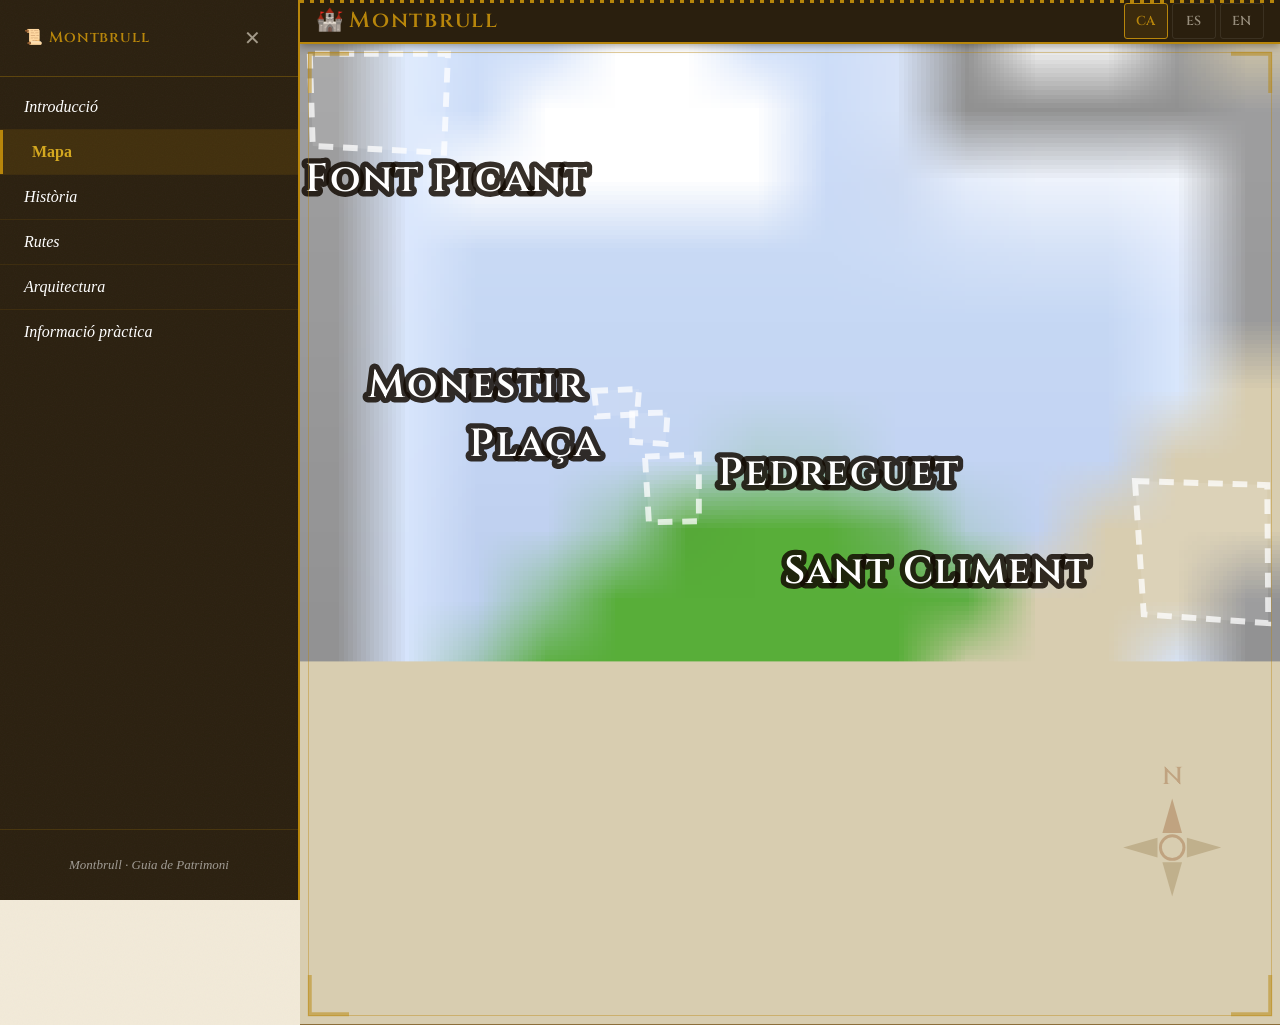
==== index.html @ 69610f84 "test" ====
<!DOCTYPE html>
<html lang="ca">
<head>
    <meta charset="UTF-8">
    <meta name="viewport" content="width=device-width, initial-scale=1">
    <meta name="description" content="Descobreix Montbrull: mapa interactiu dels punts d'interès del poble.">
    <meta name="theme-color" content="#2a1f0e">

    <title>Montbrull — Guia de Punts d'Interès</title>

    <!-- Favicon inline (emogi de castell, funciona a Chrome/Firefox) -->
    <link rel="icon" href="data:image/svg+xml,<svg xmlns='http://www.w3.org/2000/svg' viewBox='0 0 100 100'><text y='.9em' font-size='90'>🏰</text></svg>">

    <link rel="stylesheet" href="estils.css">
</head>
<body>

    <!-- ============================================================
         MENÚ LATERAL
         Drawer en mòbil · columna fixa en tauleta/escriptori
         aria-hidden gestionat per JS (obrirMenu / tancarMenu)
         ============================================================ -->
    <nav id="menu-lateral"
         aria-label="Menú principal"
         aria-hidden="true">

        <!-- Capçalera del drawer -->
        <div id="capçalera-menu">
            <span class="titol-menu">Montbrull</span>
            <button id="boto-tancar-menu"
                    aria-label="Tancar menú">✕</button>
        </div>

        <!-- Navegació de seccions -->
        <ul role="list">
            <li>
                <button data-seccio="introduccio"
                        aria-controls="seccio-contingut"
                        aria-expanded="false">
                    Introducció
                </button>
            </li>
            <li>
                <button data-seccio="mapa"
                        aria-controls="seccio-mapa"
                        aria-current="true">
                    Mapa
                </button>
            </li>
            <li>
                <button data-seccio="historia"
                        aria-controls="seccio-contingut"
                        aria-expanded="false">
                    Història
                </button>
            </li>
            <li>
                <button data-seccio="rutes"
                        aria-controls="seccio-contingut"
                        aria-expanded="false">
                    Rutes
                </button>
            </li>
            <li>
                <button data-seccio="arquitectura"
                        aria-controls="seccio-contingut"
                        aria-expanded="false">
                    Arquitectura
                </button>
            </li>
            <li>
                <button data-seccio="informacio-practica"
                        aria-controls="seccio-contingut"
                        aria-expanded="false">
                    Informació pràctica
                </button>
            </li>
        </ul>

        <!-- Peu del drawer -->
        <p id="peu-menu">Montbrull · Guia de Patrimoni</p>

    </nav><!-- /menu-lateral -->


    <!-- Coberta fosca darrere el menú quan és obert en mòbil -->
    <div id="coberta-menu"
         aria-hidden="true"
         role="presentation"></div>


    <!-- ============================================================
         CONTINGUT PRINCIPAL
         ============================================================ -->
    <main id="contingut-principal">

        <!-- Capçalera sticky -->
        <header id="capçalera-principal">

            <button id="boto-menu"
                    aria-label="Obrir menú"
                    aria-controls="menu-lateral"
                    aria-expanded="false">☰</button>

            <!-- El JS omple aquest text des de UI['titol-app'] -->
            <h1 id="titol-poble">Montbrull</h1>

            <div id="selector-idioma"
                 role="group"
                 aria-label="Selecció d'idioma">
                <button data-idioma="ca"
                        aria-pressed="true"
                        aria-label="Català">CA</button>
                <button data-idioma="es"
                        aria-pressed="false"
                        aria-label="Castellà">ES</button>
                <button data-idioma="en"
                        aria-pressed="false"
                        aria-label="English">EN</button>
            </div>

        </header><!-- /capçalera-principal -->


        <!-- ========================================================
             SECCIÓ MAPA PRINCIPAL
             El SVG conté les zones hardcoded. JS afegirà events i
             podrà regenerar les zones des de zones.js si cal.
             viewBox="0 0 100 63.14": x de 0 a 100, y de 0 a 63.14.
             ======================================================== -->
           <section id="seccio-mapa"
                 aria-label="Mapa interactiu del poble de Montbrull">

            <svg id="mapa-poble"
                 viewBox="0 0 100 100"
                 preserveAspectRatio="xMidYMid meet"
                 role="img"
                 aria-label="Mapa de Montbrull amb quatre zones clicables"
                 xmlns="http://www.w3.org/2000/svg">

                <title>Mapa de Montbrull</title>
                <desc>
                    Mapa esquemàtic del poble de Montbrull amb quatre zones
                    d'interès: Centre Històric, Barri del Molí, Zona del
                    Castell i Zona de les Vinyes.
                </desc>

                <!-- ================================================
                     FONS DEL MAPA: la teva imatge real
                     ================================================
                     PAS 1 · Posa el fitxer a: imatges/mapa-poble.jpg

                     PAS 2 · Ajusta el viewBox de dalt a la proporció
                     REAL de la teva imatge, o sortirà deformada:

                         alçadaViewBox = 100 × (alçadaPx / ampladaPx)

                     Exemples:
                         imatge 1600×1200 (4:3)  → viewBox="0 0 100 75"
                         imatge 1920×1080 (16:9) → viewBox="0 0 100 56.25"
                         imatge 1000×1400 (5:7)  → viewBox="0 0 100 140"
                         imatge quadrada         → viewBox="0 0 100 100"

                     PAS 3 · Posa la mateixa alçada al height de sota.

                     Amb això, la coordenada x va sempre de 0 a 100
                     (percentatge de l'amplada) i la y de 0 a l'alçada
                     del viewBox. Fes servir eina-coordenades.html per
                     obtenir els valors clicant sobre la imatge.
                     ================================================ -->
                <image href="imatges/mapa-poble.jpg"
                       x="0" y="0"
                       width="100" height="63"
                       preserveAspectRatio="xMidYMid slice"/>


                <!-- ================================================
                     ZONES CLICABLES
                     ================================================
                     Els polígons de sota són EXEMPLES: no coincidiran
                     amb la teva imatge. Substitueix cada atribut "d"
                     (o "points") per les coordenades reals que
                     t'indiqui eina-coordenades.html.

                     Recorda actualitzar també dades/zones.js amb els
                     mateixos valors al camp formaArea.
                     ================================================ -->

                <!-- Zona 1: PLAÇA VILA -->
                <g class="zona-clicable"
                   data-id-zona="zona-vila"
                   tabindex="0"
                   role="button"
                   aria-label="Explorar Plaça Vila">
					<path d="M33.9,37.7 L33.9,40.6 L37.3,40.8 L37.5,37.6 Z"/>
                    <text x="24" y="42" class="etiqueta-zona">Plaça</text>
                </g>

                <!-- Zona 2: PLAÇA MONESTIR -->
                <g class="zona-clicable"
                   data-id-zona="zona-monestir"
                   tabindex="0"
                   role="button"
                   aria-label="Explorar Plaça Monestir">
                    <path d="M30,35.4 L30.3,38 L34.4,37.8 L34.6,35.2 Z"/>
                    <text x="18" y="36" class="etiqueta-zona">Monestir</text>
                </g>

                <!-- Zona 3: BARRI DEL PEDREGUET-->
                <g class="zona-clicable"
                   data-id-zona="zona-pedreguet"
                   tabindex="0"
                   role="button"
                   aria-label="Explorar Barri del Pedreguet">
                    <path d="M35.2,42.1 L40.7,41.9 L40.7,48.7 L35.6,48.8 Z"/>
                    <text x="55" y="45" class="etiqueta-zona">Pedreguet</text>
                </g>

                <!-- Zona 4: SANT CLIMENT -->
                <g class="zona-clicable"
                   data-id-zona="zona-santcliment"
                   tabindex="0"
                   role="button"
                   aria-label="Explorar Sant Climent">
                    <path d="M85.2,44.6 L86.1,58.2 L98.8,59.1 L98.7,45 Z"/>
                    <text x="65" y="55" class="etiqueta-zona">Sant Climent</text>
                </g>
				
		      <!-- Zona : FONTPICANT-->
                <g class="zona-clicable"
                   data-id-zona="zona-fontpicant"
                   tabindex="0"
                   role="button"
                   aria-label="Explorar Font Picant">
                    <path d="M1,1 L1.3,10.4 L14.7,11.1 L15.1,1 Z"/>
                    <text x="15" y="15" class="etiqueta-zona">Font Picant</text>
                </g>

                <!-- ================================================
                     DECORACIÓ: Rosa dels vents / ornament cartogràfic
                     (cantó inferior dret, fora de les zones)
                     ================================================ -->
                <g transform="translate(89, 82)" opacity="0.30">
                    <!-- Punts cardinals -->
                    <polygon points="0,-5 1,-1.5 -1,-1.5" fill="#8b4513"/><!-- N -->
                    <polygon points="0,5 1,1.5 -1,1.5"  fill="#8b6e3a"/><!-- S -->
                    <polygon points="-5,0 -1.5,1 -1.5,-1" fill="#8b6e3a"/><!-- O -->
                    <polygon points="5,0 1.5,1 1.5,-1"  fill="#8b6e3a"/><!-- E -->
                    <!-- Cercle central -->
                    <circle cx="0" cy="0" r="1.2"
                            fill="none" stroke="#8b4513" stroke-width="0.3"/>
                    <!-- N -->
                    <text x="0" y="-6.5"
                          text-anchor="middle"
                          font-family="'Cinzel', serif"
                          font-size="2.5"
                          font-weight="600"
                          fill="#8b4513">N</text>
                </g>

                <!-- Ornament de marc: cantoneres -->
                <g stroke="#b8860b" stroke-width="0.4" fill="none" opacity="0.5">
                    <!-- Cantonera superior esquerra -->
                    <path d="M 1,5 L 1,1 L 5,1"/>
                    <!-- Cantonera superior dreta -->
                    <path d="M 95,1 L 99,1 L 99,5"/>
                    <!-- Cantonera inferior esquerra -->
                    <path d="M 1,95 L 1,99 L 5,99"/>
                    <!-- Cantonera inferior dreta -->
                    <path d="M 95,99 L 99,99 L 99,95"/>
                </g>

            </svg><!-- /mapa-poble -->

        </section><!-- /seccio-mapa -->



        <!-- ========================================================
             SECCIÓ CONTINGUT (seccions del menú)
             Oculta per defecte. JS en gestiona la visibilitat
             i en canvia el contingut via mostrarSeccio().
             ======================================================== -->
        <section id="seccio-contingut"
                 aria-live="polite"
                 aria-atomic="false"
                 hidden>
            <!-- El JS inserirà aquí el títol i el text de la secció -->
        </section><!-- /seccio-contingut -->


    </main><!-- /contingut-principal -->


    <!-- ============================================================
         AVÍS SENSE JAVASCRIPT
         ============================================================ -->
    <noscript>
        <div style="padding:1.5rem;background:#f2ead8;border:2px solid #8b2e0a;
                    font-family:Georgia,serif;color:#1e1408;text-align:center;
                    position:fixed;top:0;left:0;right:0;z-index:9999;">
            <p lang="ca">⚠️ Aquesta aplicació requereix JavaScript per funcionar.</p>
            <p lang="es">⚠️ Esta aplicación requiere JavaScript para funcionar.</p>
            <p lang="en">⚠️ This application requires JavaScript to work.</p>
        </div>
    </noscript>


    <!-- ============================================================
         SCRIPTS — ordre obligatori: traduccions → zones → punts → funcions
         ============================================================ -->
    <script src="dades/traduccions.js"></script>
    <script src="dades/zones.js"></script>
    <script src="dades/punts.js"></script>
    <script src="funcions.js"></script>

</body>
</html>
---- estils.css ----
/* ============================================================
   estils.css — Montbrull, Guia de Punts d'Interès
   Ordre: variables → reset → base → components → utilitats
          → media queries
   Convenció: kebab-case en català, valors en rem excepte
   píxels de touch-target i z-index.
   ============================================================ */


/* ============================================================
   1. VARIABLES GLOBALS
   Modificar aquí per personalitzar tot l'aspecte visual.
   ============================================================ */

@import url('https://fonts.googleapis.com/css2?family=MedievalSharp&family=IM+Fell+English:ital@0;1&family=Cinzel:wght@400;600&display=swap');

:root {
    /* --- Paleta principal: pergamí i tinta vella --- */
    --color-fons:               #f2ead8;   /* pergamí clar */
    --color-fons-fosc:          #e4d8be;   /* pergamí fosc, superfícies elevades */
    --color-fons-menu:          #2a1f0e;   /* fusta de noguera */
    --color-text:               #1e1408;   /* tinta sèpia molt fosca */
    --color-text-suau:          #5c4a2a;   /* tinta sèpia mitjana */
    --color-text-invertit:      #f2ead8;   /* text sobre fons fosc */
    --color-text-menu:          #ffffff;   /* blanc pur: text del menú lateral */
    --color-accent:             #8b2e0a;   /* vermell oxid, tinta roja de scriptorium */
    --color-accent-clar:        #c4571e;   /* vermell clar, hover */
    --color-accent-or:          #b8860b;   /* or vell, detalls decoratius */
    --color-accent-or-clar:     #d4a820;   /* or brillant, hover */
    --color-superficie:         #faf5e8;   /* blanc pergamí, targetes */
    --color-vora:               #c8b48a;   /* vora pergamí */
    --color-vora-forta:         #8b6e3a;   /* vora marró */
    --color-ombra:              rgba(30, 20, 8, 0.18);
    --color-ombra-forta:        rgba(30, 20, 8, 0.40);
    --color-coberta:            rgba(20, 12, 4, 0.65);  /* fons fosc menú obert */

    /* --- Colors estrelles de rellevància --- */
    --color-estrella-activa:    #b8860b;   /* or vell */
    --color-estrella-buida:     #c8b48a;   /* pergamí fosc */

    /* --- Colors zones del mapa (per a SVG fill) --- */
    --color-zona-centre:        rgba(139, 46, 10,  0.18);
    --color-zona-moli:          rgba(15,  90, 60,  0.18);
    --color-zona-castell:       rgba(60,  40, 100, 0.18);
    --color-zona-vinyes:        rgba(80,  110, 20, 0.18);
    --color-zona-hover:         rgba(184, 134, 11, 0.30);

    /* --- Tipografia --- */
    --font-titol:    'Cinzel', 'Palatino Linotype', 'Book Antiqua', serif;
    --font-cos:      'IM Fell English', 'Palatino Linotype', Georgia, serif;
    --font-mono:     'Courier New', Courier, monospace;

    --mida-text-base:    1rem;        /* 16px */
    --mida-text-petit:   0.8125rem;   /* ~13px */
    --mida-text-mitja:   0.9375rem;   /* 15px */
    --mida-text-gran:    1.1875rem;   /* ~19px */
    --mida-titol-petit:  1.375rem;    /* ~22px */
    --mida-titol:        1.875rem;    /* 30px */
    --mida-titol-gran:   2.5rem;      /* 40px */
    --alçada-linia:      1.7;

    /* --- Espaiat --- */
    --espai-xs:     0.25rem;
    --espai-petit:  0.5rem;
    --espai-mitja:  1rem;
    --espai-gran:   1.5rem;
    --espai-extra:  2.25rem;
    --espai-doble:  3.5rem;

    /* --- Touch targets (accessibilitat mòbil, mínim 44px) --- */
    --mida-touch:   44px;

    /* --- Menú lateral --- */
    --amplada-menu:    288px;
    --durada-animacio: 260ms;
    --corba-animacio:  cubic-bezier(0.4, 0, 0.2, 1);

    /* --- Vores i radis --- */
    --radi-petit:   3px;
    --radi-mitja:   6px;
    --radi-gran:    10px;
    --amplada-vora: 1px;

    /* --- Decoració: patró de textura (SVG inline com a data URI) --- */
    --textura-fons: url("data:image/svg+xml,%3Csvg xmlns='http://www.w3.org/2000/svg' width='60' height='60'%3E%3Cfilter id='n'%3E%3CfeTurbulence type='fractalNoise' baseFrequency='0.9' numOctaves='4' stitchTiles='stitch'/%3E%3C/filter%3E%3Crect width='60' height='60' filter='url(%23n)' opacity='0.035'/%3E%3C/svg%3E");

    /* --- Z-index escala --- */
    --z-mapa:       1;
    --z-marcadors:  2;
    --z-coberta:    90;
    --z-menu:       100;
    --z-capçalera:  50;
}


/* ============================================================
   2. RESET I NORMALITZACIÓ
   ============================================================ */

*,
*::before,
*::after {
    box-sizing: border-box;
    margin: 0;
    padding: 0;
}

html {
    font-size: 16px;
    scroll-behavior: smooth;
    -webkit-text-size-adjust: 100%;  /* evita zoom de text iOS en rotar */
    text-size-adjust: 100%;
}

body {
    font-family:      var(--font-cos);
    font-size:        var(--mida-text-base);
    line-height:      var(--alçada-linia);
    color:            var(--color-text);
    background-color: var(--color-fons);
    background-image: var(--textura-fons);
    min-height:       100dvh;
    overflow-x:       hidden;
}

img,
svg {
    display: block;
    max-width: 100%;
}

ul, ol {
    list-style: none;
}

button {
    font-family: inherit;
    font-size:   inherit;
    color:       inherit;
    background:  none;
    border:      none;
    cursor:      pointer;
    line-height: inherit;
}

a {
    color: var(--color-accent);
    text-decoration: underline;
    text-underline-offset: 3px;
}

a:hover {
    color: var(--color-accent-clar);
}

/*
   L'atribut `hidden` ha de guanyar sempre.
   Cal !important perquè els selectors d'ID amb `display:flex`
   (#capçalera-zona, #barra-filtre…) tenen més especificitat que la
   regla `[hidden] { display: none }` del navegador i, sense això,
   els elements amagats seguirien sent visibles.
*/
[hidden] {
    display: none !important;
}

/* Focus visible per a tots els elements interactius */
:focus-visible {
    outline:        2px solid var(--color-accent-or);
    outline-offset: 3px;
    border-radius:  var(--radi-petit);
}

/* Zoom de text iOS: inputs sempre 16px */
input,
select,
textarea {
    font-size: 16px;
    font-family: var(--font-cos);
}

/* Redueix moviment per a usuaris sensibles */
@media (prefers-reduced-motion: reduce) {
    *,
    *::before,
    *::after {
        animation-duration:   0.01ms !important;
        transition-duration:  0.01ms !important;
    }
}


/* ============================================================
   3. TIPOGRAFIA BASE
   ============================================================ */

h1, h2, h3, h4 {
    font-family:  var(--font-titol);
    font-weight:  600;
    line-height:  1.25;
    color:        var(--color-text);
    letter-spacing: 0.02em;
}

h1 { font-size: var(--mida-titol); }
h2 { font-size: var(--mida-titol-petit); }
h3 { font-size: var(--mida-text-gran); font-weight: 400; }
h4 { font-size: var(--mida-text-base); font-weight: 400; letter-spacing: 0.06em; text-transform: uppercase; }

p {
    max-width: 65ch;
    margin-bottom: var(--espai-mitja);
}

p:last-child {
    margin-bottom: 0;
}

/* Cursiva per a atribucions i cites */
em {
    font-style: italic;
    color: var(--color-text-suau);
}

/* Separador decoratiu medieval: ❧ o ✦ */
hr {
    border: none;
    text-align: center;
    color: var(--color-accent-or);
    font-size: var(--mida-text-gran);
    margin: var(--espai-gran) 0;
}

hr::before {
    content: '✦';
    display: inline-block;
    letter-spacing: 0.5em;
}


/* ============================================================
   4. COMPONENT: CAPÇALERA PRINCIPAL
   ============================================================ */

#capçalera-principal {
    position:       sticky;
    top:            0;
    z-index:        var(--z-capçalera);
    display:        flex;
    align-items:    center;
    gap:            var(--espai-mitja);
    padding:        0 var(--espai-mitja);
    height:         var(--mida-touch);
    min-height:     var(--mida-touch);
    background-color: var(--color-fons-menu);
    border-bottom:  2px solid var(--color-accent-or);
    /* Ornament superior: filera de punts daurats */
    box-shadow:     0 2px 8px var(--color-ombra-forta);
}

#capçalera-principal::before {
    content: '';
    position: absolute;
    top: 0; left: 0; right: 0;
    height: 3px;
    background: repeating-linear-gradient(
        to right,
        var(--color-accent-or) 0px,
        var(--color-accent-or) 4px,
        transparent 4px,
        transparent 10px
    );
}

#titol-poble {
    font-family:    var(--font-titol);
    font-size:      var(--mida-text-gran);
    font-weight:    600;
    color:          var(--color-accent-or);
    letter-spacing: 0.08em;
    flex:           1;
    white-space:    nowrap;
    overflow:       hidden;
    text-overflow:  ellipsis;
}

/* Emoji de bandera/blasó davant del títol */
#titol-poble::before {
    content: '🏰 ';
    font-size: 1em;
    letter-spacing: 0;
}


/* ============================================================
   5. COMPONENT: BOTÓ MENÚ (hamburguesa)
   ============================================================ */

#boto-menu {
    display:        flex;
    align-items:    center;
    justify-content: center;
    min-width:      var(--mida-touch);
    min-height:     var(--mida-touch);
    font-size:      1.375rem;
    color:          var(--color-text-invertit);
    border-radius:  var(--radi-petit);
    transition:     color var(--durada-animacio) ease,
                    background-color var(--durada-animacio) ease;
    flex-shrink:    0;
}

#boto-menu:hover,
#boto-menu:focus-visible {
    color:            var(--color-accent-or);
    background-color: rgba(255, 255, 255, 0.08);
}


/* ============================================================
   6. COMPONENT: SELECTOR D'IDIOMA
   ============================================================ */

#selector-idioma {
    display:   flex;
    gap:       var(--espai-xs);
    flex-shrink: 0;
}

#selector-idioma button {
    min-width:      var(--mida-touch);
    min-height:     calc(var(--mida-touch) - 8px);
    padding:        0 var(--espai-petit);
    font-family:    var(--font-titol);
    font-size:      var(--mida-text-petit);
    font-weight:    600;
    letter-spacing: 0.06em;
    color:          var(--color-text-invertit);
    border:         1px solid rgba(255, 255, 255, 0.15);
    border-radius:  var(--radi-petit);
    opacity:        0.55;
    transition:     opacity var(--durada-animacio) ease,
                    border-color var(--durada-animacio) ease,
                    color var(--durada-animacio) ease;
}

#selector-idioma button:hover {
    opacity: 0.85;
    border-color: rgba(255, 255, 255, 0.35);
}

#selector-idioma button[aria-pressed="true"] {
    opacity:         1;
    color:           var(--color-accent-or);
    border-color:    var(--color-accent-or);
    background-color: rgba(184, 134, 11, 0.12);
}


/* ============================================================
   7. COMPONENT: MENÚ LATERAL (drawer)
   ============================================================ */

/* --- Coberta fosca darrere el menú (mòbil) --- */
#coberta-menu {
    display:          none;
    position:         fixed;
    inset:            0;
    background-color: var(--color-coberta);
    z-index:          var(--z-coberta);
    opacity:          0;
    transition:       opacity var(--durada-animacio) var(--corba-animacio);
}

#coberta-menu.visible {
    display: block;
}

#coberta-menu.activa {
    opacity: 1;
}

/* --- Drawer --- */
#menu-lateral {
    position:         fixed;
    top:              0;
    left:             0;
    height:           100%;
    width:            var(--amplada-menu);
    background-color: var(--color-fons-menu);
    background-image: var(--textura-fons);
    border-right:     2px solid var(--color-accent-or);
    transform:        translateX(-100%);
    transition:       transform var(--durada-animacio) var(--corba-animacio);
    z-index:          var(--z-menu);
    overflow-y:       auto;
    overscroll-behavior: contain;
    display:          flex;
    flex-direction:   column;
}

/* Ornament vertical esquerre (filera de diamants) */
#menu-lateral::after {
    content: '';
    position: absolute;
    top: 0; right: -2px; bottom: 0;
    width: 2px;
    background: repeating-linear-gradient(
        to bottom,
        var(--color-accent-or) 0px,
        var(--color-accent-or) 4px,
        transparent 4px,
        transparent 12px
    );
    pointer-events: none;
}

#menu-lateral.obert {
    transform: translateX(0);
}

/* --- Capçalera del menú --- */
#capçalera-menu {
    display:     flex;
    align-items: center;
    justify-content: space-between;
    padding:     var(--espai-mitja) var(--espai-gran);
    border-bottom: 1px solid rgba(184, 134, 11, 0.35);
    min-height:  var(--mida-touch);
    flex-shrink: 0;
}

#capçalera-menu .titol-menu {
    font-family:    var(--font-titol);
    font-size:      var(--mida-text-mitja);
    font-weight:    600;
    color:          var(--color-accent-or);
    letter-spacing: 0.06em;
}

/* Emoji de pergamí davant del nom del menú */
#capçalera-menu .titol-menu::before {
    content: '📜 ';
}

#boto-tancar-menu {
    min-width:  var(--mida-touch);
    min-height: var(--mida-touch);
    display:    flex;
    align-items: center;
    justify-content: center;
    font-size:  1.25rem;
    color:      var(--color-text-invertit);
    opacity:    0.6;
    border-radius: var(--radi-petit);
    transition: opacity var(--durada-animacio) ease;
}

#boto-tancar-menu:hover,
#boto-tancar-menu:focus-visible {
    opacity: 1;
    color: var(--color-accent-or);
}

/* --- Llista de navegació del menú --- */
#menu-lateral ul {
    padding: var(--espai-petit) 0;
    flex: 1;
}

#menu-lateral ul li {
    border-bottom: 1px solid rgba(184, 134, 11, 0.12);
}

#menu-lateral ul li:last-child {
    border-bottom: none;
}

#menu-lateral ul li button {
    display:     flex;
    align-items: center;
    gap:         var(--espai-mitja);
    width:       100%;
    min-height:  var(--mida-touch);
    padding:     var(--espai-petit) var(--espai-gran);
    font-family: var(--font-cos);
    font-size:   var(--mida-text-base);
    font-style:  italic;
    /* Blanc pur per a màxima llegibilitat sobre el fons fosc del menú */
    color:       var(--color-text-menu);
    text-align:  left;
    transition:  color var(--durada-animacio) ease,
                 background-color var(--durada-animacio) ease,
                 padding-left var(--durada-animacio) ease;
}

/*
   Icona de cada secció.
   IMPORTANT: l'emoji l'insereix funcions.js dins d'un <span class="icona-seccio">
   llegint EMOJIS_SECCIONS. NO s'ha d'afegir també per CSS amb ::before,
   o l'emoji apareixeria duplicat.
*/
#menu-lateral ul li button .icona-seccio {
    font-style:  normal;
    font-size:   1.15em;
    flex-shrink: 0;
    opacity:     0.85;
    transition:  opacity var(--durada-animacio) ease;
}

#menu-lateral ul li button:hover,
#menu-lateral ul li button:focus-visible,
#menu-lateral ul li button[aria-current="true"] {
    color:            var(--color-accent-or-clar);
    background-color: rgba(184, 134, 11, 0.16);
    padding-left:     calc(var(--espai-gran) + var(--espai-petit));
}

/*
   La secció activa porta, a més, una barra daurada a l'esquerra
   perquè es distingeixi de l'estat de hover.
*/
#menu-lateral ul li button[aria-current="true"] {
    box-shadow: inset 3px 0 0 var(--color-accent-or);
    font-style: normal;
    font-weight: 600;
}

#menu-lateral ul li button:hover .icona-seccio,
#menu-lateral ul li button:focus-visible .icona-seccio,
#menu-lateral ul li button[aria-current="true"] .icona-seccio {
    opacity: 1;
}

/* Peu del menú: crèdits / versió */
#peu-menu {
    padding:     var(--espai-gran);
    border-top:  1px solid rgba(184, 134, 11, 0.20);
    font-size:   var(--mida-text-petit);
    color:       rgba(255, 255, 255, 0.55);
    text-align:  center;
    font-style:  italic;
    flex-shrink: 0;
}


/* ============================================================
   8. COMPONENT: ÀREA DE CONTINGUT PRINCIPAL
   ============================================================ */

#contingut-principal {
    display:   flex;
    flex-direction: column;
    min-height: 100dvh;
}


/* ============================================================
   9. COMPONENT: SECCIÓ MAPA (index.html)
   ============================================================ */

#seccio-mapa {
    flex:       1;
    position:   relative;
    background-color: #d8cdb0;   /* color terrós neutre sota el SVG */
    border-bottom: 1px solid var(--color-vora-forta);
}

/* Marc decoratiu al voltant del mapa */
#seccio-mapa::before {
    content:  '';
    position: absolute;
    inset:    var(--espai-petit);
    border:   1px solid var(--color-accent-or);
    pointer-events: none;
    z-index:  var(--z-marcadors);
    opacity:  0.4;
}

#mapa-poble {
    width:   100%;
    height:  100%;
    display: block;
}

/* --- Zones clicables del mapa SVG --- */
.zona-clicable {
    cursor:  pointer;
    outline: none;   /* el focus-visible el gestiona el SVG pare */
}

.zona-clicable path,
.zona-clicable polygon {
    /*
       Sobre una fotografia cal un farciment molt lleu i un contorn
       blanc translúcid: així la zona es distingeix sense tapar
       el mapa que hi ha a sota.
    */
    fill:             rgba(255, 255, 255, 0.10);
    stroke:           rgba(255, 255, 255, 0.75);
    stroke-width:     0.6;
    stroke-dasharray: 1.5 1;
    transition:   fill var(--durada-animacio) ease,
                  stroke var(--durada-animacio) ease,
                  stroke-width var(--durada-animacio) ease;
}

.zona-clicable text,
.etiqueta-zona {
    font-family: var(--font-titol);
    font-size:   4px;   /* unitats del viewBox */
    font-weight: 600;
    fill:        #ffffff;
    letter-spacing: 0.05em;
    text-anchor: middle;
    pointer-events: none;
    /*
       Contorn fosc perquè el text es llegeixi sobre qualsevol
       fotografia, clara o fosca. paint-order fa que el traç
       es pinti DARRERE del farciment i no el mengi.
    */
    paint-order:  stroke;
    stroke:       rgba(20, 12, 4, 0.85);
    stroke-width: 1.1px;
    stroke-linejoin: round;
}

.zona-clicable:hover path,
.zona-clicable:hover polygon,
.zona-clicable:focus-visible path,
.zona-clicable:focus-visible polygon {
    fill:             var(--color-zona-hover);
    stroke:           var(--color-accent-or-clar);
    stroke-width:     1;
    stroke-dasharray: none;   /* contorn continu en passar-hi per sobre */
}

.zona-clicable:hover text,
.zona-clicable:focus-visible text {
    fill: var(--color-accent-or-clar);
}

/*
   NOTA: sobre una fotografia no s'apliquen colors de farciment per
   zona; taparien el mapa. Si el teu mapa és un dibuix pla i vols
   distingir les zones amb color, descomenta aquest bloc:

   .zona-clicable[data-id-zona="zona-centre"]  path    { fill: var(--color-zona-centre); }
   .zona-clicable[data-id-zona="zona-moli"]    path    { fill: var(--color-zona-moli); }
   .zona-clicable[data-id-zona="zona-castell"] polygon { fill: var(--color-zona-castell); }
   .zona-clicable[data-id-zona="zona-vinyes"]  path    { fill: var(--color-zona-vinyes); }
*/


/* ============================================================
   10. COMPONENT: SECCIÓ CONTINGUT (seccions del menú)
   ============================================================ */

/*
   Quan una secció del menú està activa, aquest panell substitueix
   la vista de mapa i ocupa tot l'espai disponible. El `flex: 1`
   fa que empenyi el peu cap avall encara que el text sigui curt.
*/
#seccio-contingut {
    flex:       1;
    padding:    var(--espai-gran) var(--espai-mitja) var(--espai-extra);
    background-color: var(--color-superficie);
    background-image: var(--textura-fons);
    animation:  entrar-contingut 0.25s ease forwards;
    /* Text llegible: amplada màxima i centrat en pantalles grans */
    max-width:  72ch;
    margin:     0 auto;
    width:      100%;
}

@keyframes entrar-contingut {
    from { opacity: 0; transform: translateY(8px); }
    to   { opacity: 1; transform: translateY(0); }
}

/* Títol de la secció activa */
#seccio-contingut h2 {
    font-size:    var(--mida-titol-petit);
    color:        var(--color-accent);
    margin-bottom: var(--espai-mitja);
    padding-bottom: var(--espai-petit);
    border-bottom: 1px solid var(--color-vora);
}

/* Contingut HTML generat per JS */
#seccio-contingut p {
    color: var(--color-text-suau);
    font-size: var(--mida-text-base);
}

#seccio-contingut ul,
#seccio-contingut ol {
    list-style:  disc;
    padding-left: var(--espai-gran);
    margin-bottom: var(--espai-mitja);
    color: var(--color-text-suau);
}

#seccio-contingut li {
    margin-bottom: var(--espai-petit);
    line-height: var(--alçada-linia);
}

#seccio-contingut strong {
    font-weight: 600;
    color: var(--color-text);
}


/* ============================================================
   11. COMPONENT: MAPA DE ZONA (zona.html)
   ============================================================ */

#capçalera-zona {
    display:     flex;
    align-items: center;
    gap:         var(--espai-mitja);
    padding:     var(--espai-mitja);
    background-color: var(--color-fons-fosc);
    border-bottom: 1px solid var(--color-vora-forta);
    min-height:  var(--mida-touch);
}

#nom-zona {
    font-size:  var(--mida-text-gran);
    flex:       1;
    font-style: italic;
}

/* Boto tornar (compartit entre pàgines) */
.boto-tornar {
    display:        flex;
    align-items:    center;
    gap:            var(--espai-xs);
    min-width:      var(--mida-touch);
    min-height:     var(--mida-touch);
    padding:        0 var(--espai-mitja);
    font-family:    var(--font-titol);
    font-size:      var(--mida-text-petit);
    font-weight:    600;
    letter-spacing: 0.05em;
    color:          var(--color-text-suau);
    border:         1px solid var(--color-vora);
    border-radius:  var(--radi-petit);
    background-color: var(--color-superficie);
    transition:     color var(--durada-animacio) ease,
                    border-color var(--durada-animacio) ease,
                    background-color var(--durada-animacio) ease;
    flex-shrink:    0;
}

.boto-tornar::before {
    content:   '◂';
    font-size: 0.9em;
}

.boto-tornar:hover,
.boto-tornar:focus-visible {
    color:            var(--color-accent);
    border-color:     var(--color-accent);
    background-color: rgba(139, 46, 10, 0.06);
}

/* Mapa de zona */
/*
   La proporció d'aquest contenidor la fixa funcions.js amb
   `style.aspectRatio = "100 / <alcadaViewBox>"`, llegint el valor
   de la zona a zones.js. Així la imatge no es deforma ni es retalla,
   i l'espai queda reservat abans de carregar-la (sense salts de layout).
   Per això aquí NO s'hi posa cap max-height ni aspect-ratio fix.
*/
#contenidor-mapa-zona {
    position:   relative;
    background-color: #d8cdb0;
    overflow:   hidden;
}

#mapa-zona {
    width:  100%;
    height: auto;
    display: block;
}

/*
   Marcadors dels PIs sobre el mapa de zona.

   ATENCIÓ: aquests elements són SVG, no HTML. funcions.js genera,
   dins de #mapa-zona, aquesta estructura per a cada punt d'interès:

     <g class="marcador-punt" data-estrelles="3" role="button" tabindex="0">
       <circle class="cercle-marcador" cx=".." cy=".." r=".."/>
       <text   class="text-marcador"   x=".."  y="..">⚜️</text>
     </g>

   L'emoji i el radi els posa el JS (EMOJI_MARCADOR_BASE /
   EMOJI_MARCADOR_IMPRESCINDIBLE). El CSS NO ha d'afegir cap emoji
   amb ::before o apareixeria duplicat.
   En SVG no funcionen position/width/height: cal usar transform,
   transform-box i transform-origin.
*/
.marcador-punt {
    cursor: pointer;
    transform-box:    fill-box;
    transform-origin: center center;
    transition: transform var(--durada-animacio) ease,
                filter    var(--durada-animacio) ease;
    filter: drop-shadow(0 0.3px 0.6px var(--color-ombra-forta));
}

.marcador-punt .cercle-marcador {
    fill:         var(--color-superficie);
    stroke:       var(--color-accent);
    stroke-width: 0.6;
    opacity:      0.9;
    transition:   fill   var(--durada-animacio) ease,
                  stroke var(--durada-animacio) ease,
                  opacity var(--durada-animacio) ease;
}

.marcador-punt .text-marcador {
    pointer-events: none;   /* el clic el rep el <g>, no el text */
    user-select:    none;
}

/* Hover i focus: creix lleugerament i el cercle s'omple d'or */
.marcador-punt:hover,
.marcador-punt:focus-visible {
    transform: scale(1.18) translateY(-0.6px);
    filter:    drop-shadow(0 0.8px 1.6px var(--color-ombra-forta));
}

.marcador-punt:hover .cercle-marcador,
.marcador-punt:focus-visible .cercle-marcador {
    fill:    var(--color-accent-or);
    stroke:  var(--color-accent);
    opacity: 1;
}

/* Diferenciació visual per rellevància: els imprescindibles destaquen més */
.marcador-punt[data-estrelles="1"] .cercle-marcador { opacity: 0.75; stroke-width: 0.4; }
.marcador-punt[data-estrelles="2"] .cercle-marcador { opacity: 0.85; stroke-width: 0.5; }
.marcador-punt[data-estrelles="3"] .cercle-marcador { opacity: 1;    stroke-width: 0.8; }


/* ============================================================
   12. COMPONENT: FILTRE D'ESTRELLES (zona.html)
   ============================================================ */

#barra-filtre {
    display:     flex;
    align-items: center;
    gap:         var(--espai-petit);
    padding:     var(--espai-petit) var(--espai-mitja);
    background-color: var(--color-fons-fosc);
    border-bottom: 1px solid var(--color-vora);
    overflow-x:  auto;
    scrollbar-width: none;
}

#barra-filtre::-webkit-scrollbar {
    display: none;
}

#barra-filtre .etiqueta-filtre {
    font-size:      var(--mida-text-petit);
    font-family:    var(--font-titol);
    color:          var(--color-text-suau);
    letter-spacing: 0.04em;
    white-space:    nowrap;
    flex-shrink:    0;
}

#filtre-estrelles {
    display:    flex;
    gap:        var(--espai-xs);
    flex-shrink: 0;
}

#filtre-estrelles button {
    min-height:     var(--mida-touch);
    padding:        0 var(--espai-mitja);
    font-family:    var(--font-titol);
    font-size:      var(--mida-text-petit);
    font-weight:    600;
    color:          var(--color-text-suau);
    border:         1px solid var(--color-vora);
    border-radius:  var(--radi-petit);
    background-color: var(--color-superficie);
    white-space:    nowrap;
    transition:     all var(--durada-animacio) ease;
}

#filtre-estrelles button:hover {
    border-color:     var(--color-accent-or);
    color:            var(--color-accent);
    background-color: rgba(184, 134, 11, 0.08);
}

#filtre-estrelles button[aria-pressed="true"] {
    border-color:     var(--color-accent-or);
    color:            var(--color-fons-menu);
    background-color: var(--color-accent-or);
}


/* ============================================================
   13. COMPONENT: LLISTA DE PUNTS D'INTERÈS (zona.html)
   ============================================================ */

#llista-punts {
    padding: var(--espai-mitja);
    display: flex;
    flex-direction: column;
    gap: var(--espai-mitja);
}

/*
   Cada targeta va dins d'un <li> (obligatori en un <ul role="list">).
   El <li> ha de ser flex perquè el <button> de dins ocupi tota l'amplada.
*/
#llista-punts > li {
    display: flex;
}

/* Targeta d'un punt d'interès a la llista */
.targeta-punt {
    display:          flex;
    gap:              var(--espai-mitja);
    padding:          var(--espai-mitja);
    background-color: var(--color-superficie);
    background-image: var(--textura-fons);
    border:           1px solid var(--color-vora);
    border-left:      3px solid var(--color-accent-or);
    border-radius:    var(--radi-petit);
    cursor:           pointer;
    transition:       border-color var(--durada-animacio) ease,
                      box-shadow var(--durada-animacio) ease,
                      transform var(--durada-animacio) ease;
    text-align:       left;
    width:            100%;
}

.targeta-punt:hover,
.targeta-punt:focus-visible {
    border-color:     var(--color-accent);
    border-left-color: var(--color-accent);
    box-shadow:       0 3px 12px var(--color-ombra);
    transform:        translateX(2px);
}

.targeta-punt .miniatura {
    width:         72px;
    height:        72px;
    object-fit:    cover;
    border-radius: var(--radi-petit);
    border:        1px solid var(--color-vora);
    flex-shrink:   0;
}

/* Placeholder si no hi ha imatge */
.targeta-punt .miniatura-absent {
    width:            72px;
    height:           72px;
    background-color: var(--color-fons-fosc);
    border:           1px solid var(--color-vora);
    border-radius:    var(--radi-petit);
    display:          flex;
    align-items:      center;
    justify-content:  center;
    font-size:        1.75rem;
    flex-shrink:      0;
    color:            var(--color-vora-forta);
}

.targeta-punt .info-punt {
    flex:     1;
    min-width: 0;
}

.targeta-punt .nom-punt-targeta {
    font-family:   var(--font-titol);
    font-size:     var(--mida-text-base);
    font-weight:   600;
    color:         var(--color-text);
    white-space:   nowrap;
    overflow:      hidden;
    text-overflow: ellipsis;
    margin-bottom: var(--espai-xs);
}

.targeta-punt .estil-punt {
    font-size:  var(--mida-text-petit);
    font-style: italic;
    color:      var(--color-text-suau);
    margin-bottom: var(--espai-xs);
}

.targeta-punt .any-punt {
    font-size:  var(--mida-text-petit);
    color:      var(--color-text-suau);
    font-family: var(--font-titol);
    letter-spacing: 0.03em;
}

.targeta-punt .any-punt::before {
    content: '🗓 ';
    font-size: 0.9em;
}

/* Missatge de "cap resultat" */
#missatge-sense-resultats {
    /* És un <li> dins de #llista-punts: ha d'ocupar tota l'amplada */
    flex: 1;
    display: block;
    text-align: center;
    padding:    var(--espai-doble) var(--espai-mitja);
    color:      var(--color-text-suau);
    font-style: italic;
    font-size:  var(--mida-text-gran);
}

#missatge-sense-resultats::before {
    content: '🔍\A';
    white-space: pre;
    display: block;
    font-size: 2.5rem;
    margin-bottom: var(--espai-mitja);
    font-style: normal;
}


/* ============================================================
   14. COMPONENT: FITXA DE PUNT D'INTERÈS (punt-interes.html)
   ============================================================ */

#fitxa-punt-interes {
    display:        flex;
    flex-direction: column;
    min-height:     100dvh;
}

/* Imatge destacada */
#contenidor-imatge {
    position:    relative;
    width:       100%;
    aspect-ratio: 4 / 3;
    overflow:    hidden;
    background-color: var(--color-fons-fosc);
    flex-shrink: 0;
}

#imatge-punt {
    width:      100%;
    height:     100%;
    object-fit: cover;
    display:    block;
    /* Vinyeta als costats per donar profunditat */
    mask-image: linear-gradient(
        to bottom,
        black 60%,
        transparent 100%
    );
    -webkit-mask-image: linear-gradient(
        to bottom,
        black 60%,
        transparent 100%
    );
}

/* Gradient sobre la imatge per llegibilitat del títol */
#contenidor-imatge::after {
    content:  '';
    position: absolute;
    bottom:   0; left: 0; right: 0;
    height:   45%;
    background: linear-gradient(transparent, rgba(30, 20, 8, 0.7));
    pointer-events: none;
}

/* Detalls del PI: nom, any, estil, estrelles */
#detalls-punt {
    padding:          var(--espai-gran) var(--espai-mitja) var(--espai-mitja);
    background-color: var(--color-superficie);
    background-image: var(--textura-fons);
    border-bottom:    1px solid var(--color-vora);
}

#nom-punt {
    font-size:    var(--mida-titol);
    color:        var(--color-accent);
    margin-bottom: var(--espai-mitja);
    line-height:  1.15;
}

/* Taula de metadades (any, estil, zona) */
#detalls-punt dl {
    display:   grid;
    grid-template-columns: auto 1fr;
    gap:       var(--espai-xs) var(--espai-mitja);
    margin-bottom: var(--espai-mitja);
}

#detalls-punt dt {
    font-family:    var(--font-titol);
    font-size:      var(--mida-text-petit);
    font-weight:    600;
    letter-spacing: 0.05em;
    color:          var(--color-text-suau);
    text-transform: uppercase;
    align-self:     center;
}

#detalls-punt dd {
    font-size:  var(--mida-text-base);
    color:      var(--color-text);
    font-style: italic;
}

/* Estrelles de rellevància */
#estrelles-rellevancia {
    display:    flex;
    gap:        3px;
    font-size:  1.25rem;
    margin-top: var(--espai-petit);
    line-height: 1;
}

.estrella-activa  { color: var(--color-estrella-activa); }
.estrella-buida   { color: var(--color-estrella-buida); }

/* Badge de rellevància amb text */
.badge-rellevancia {
    display:          inline-flex;
    align-items:      center;
    gap:              var(--espai-xs);
    padding:          var(--espai-xs) var(--espai-petit);
    background-color: rgba(184, 134, 11, 0.12);
    border:           1px solid var(--color-accent-or);
    border-radius:    var(--radi-petit);
    font-family:      var(--font-titol);
    font-size:        var(--mida-text-petit);
    font-weight:      600;
    color:            var(--color-accent-or);
    letter-spacing:   0.04em;
    margin-top:       var(--espai-petit);
}

/* Bloc de descripció */
#descripcio-punt {
    flex:    1;
    padding: var(--espai-gran) var(--espai-mitja);
    background-color: var(--color-fons);
    background-image: var(--textura-fons);
}

/* Primera lletra capital en estil medieval */
#text-descripcio::first-letter {
    font-family:    var(--font-titol);
    font-size:      3.2em;
    font-weight:    600;
    color:          var(--color-accent);
    float:          left;
    line-height:    0.8;
    margin-right:   0.08em;
    margin-top:     0.05em;
}

#text-descripcio {
    font-size:  var(--mida-text-base);
    color:      var(--color-text);
    max-width:  100%;
    line-height: var(--alçada-linia);
	white-space: pre-line;
}

/* Botó tornar a la fitxa */
#boto-tornar {
    composes: boto-tornar;   /* herència semàntica via JS que afegirà classe */
    display:        flex;
    align-items:    center;
    gap:            var(--espai-xs);
    margin:         var(--espai-gran) var(--espai-mitja);
    min-height:     var(--mida-touch);
    padding:        0 var(--espai-gran);
    font-family:    var(--font-titol);
    font-size:      var(--mida-text-mitja);
    font-weight:    600;
    letter-spacing: 0.05em;
    color:          var(--color-text-suau);
    border:         1px solid var(--color-vora-forta);
    border-radius:  var(--radi-petit);
    background-color: var(--color-superficie);
    align-self:     flex-start;
    transition:     all var(--durada-animacio) ease;
}

#boto-tornar::before {
    content: '◂ ';
}

#boto-tornar:hover,
#boto-tornar:focus-visible {
    color:            var(--color-accent);
    border-color:     var(--color-accent);
    background-color: rgba(139, 46, 10, 0.06);
}


/* ============================================================
   15. UTILITATS
   ============================================================ */

/* Amagat visualment però llegible per lectors de pantalla */
.sr-only {
    position: absolute;
    width: 1px; height: 1px;
    padding: 0; margin: -1px;
    overflow: hidden;
    clip: rect(0,0,0,0);
    white-space: nowrap;
    border: 0;
}

/* Animació d'entrada genèrica */
.entrar {
    animation: entrar-contingut 0.3s ease forwards;
}

/* Separador ornamental reutilitzable */
.separador-ornamental {
    text-align: center;
    color:      var(--color-accent-or);
    font-size:  var(--mida-text-petit);
    letter-spacing: 0.4em;
    user-select: none;
    padding: var(--espai-petit) 0;
}

.separador-ornamental::before {
    content: '· ✦ ·';
}

/* Touch-targets mínims per a tot element interactiu */
button,
.zona-clicable,
.marcador-punt,
[role="button"] {
    min-width:  var(--mida-touch);
    min-height: var(--mida-touch);
    cursor:     pointer;
}


/* ============================================================
   16. MEDIA QUERIES — MOBILE-FIRST
   ============================================================ */

/* ── Tauleta (768px+) ────────────────────────────────────── */
@media (min-width: 768px) {

    /* El menú lateral deixa de ser un drawer i es queda fix */
    #menu-lateral {
        position:  sticky;
        top:       0;
        height:    100dvh;
        transform: none !important;   /* mai amagat en tauleta */
    }

    /* La coberta no té sentit en tauleta */
    #coberta-menu {
        display: none !important;
    }

    /* El botó d'hamburguesa s'amaga */
    #boto-menu {
        display: none;
    }

    /* Layout de dues columnes: menú + contingut */
    body {
        display: grid;
        grid-template-columns: var(--amplada-menu) 1fr;
        grid-template-rows: auto 1fr;
    }

    /* La capçalera ocupa tota l'amplada */
    #capçalera-principal {
        grid-column: 1 / -1;
    }

    #menu-lateral {
        grid-column: 1;
        grid-row:    2;
    }

    #contingut-principal {
        grid-column: 2;
        grid-row:    2;
    }

    /* Mapa de zona: aspecte fix per aprofitar l'espai */
    /*
       En pantalles grans limitem l'ALÇADA en píxels perquè un mapa
       molt apaïsat no ompli tota la pantalla, però mantenim la
       proporció que ha fixat el JS.
    */
    #contenidor-mapa-zona {
        max-height: 60vh;
    }

    #mapa-zona {
        max-height: 60vh;
        width: auto;
        margin: 0 auto;
    }

    /* Fitxa PI: layout horitzontal */
    #fitxa-punt-interes {
        display: grid;
        grid-template-columns: 1fr 1fr;
        grid-template-rows:    auto auto 1fr;
        min-height: calc(100dvh - var(--mida-touch));
    }

    #contenidor-imatge {
        grid-column:  1;
        grid-row:     1 / 4;
        aspect-ratio: auto;
        height:       100%;
    }

    #detalls-punt {
        grid-column: 2;
        grid-row:    1;
    }

    #descripcio-punt {
        grid-column: 2;
        grid-row:    2;
    }

    #boto-tornar {
        grid-column: 2;
        grid-row:    3;
        align-self:  end;
    }
}

/* ── Escriptori gran (1200px+) ───────────────────────────── */
@media (min-width: 1200px) {

    :root {
        --amplada-menu: 300px;
    }

    #titol-poble {
        font-size: var(--mida-titol-petit);
    }

    #contenidor-imatge {
        aspect-ratio: 3 / 4;  /* imatge més alta en escriptori */
    }

    /* Llista de PIs: dues columnes */
    #llista-punts {
        display:               grid;
        grid-template-columns: 1fr 1fr;
        gap:                   var(--espai-mitja);
    }
}
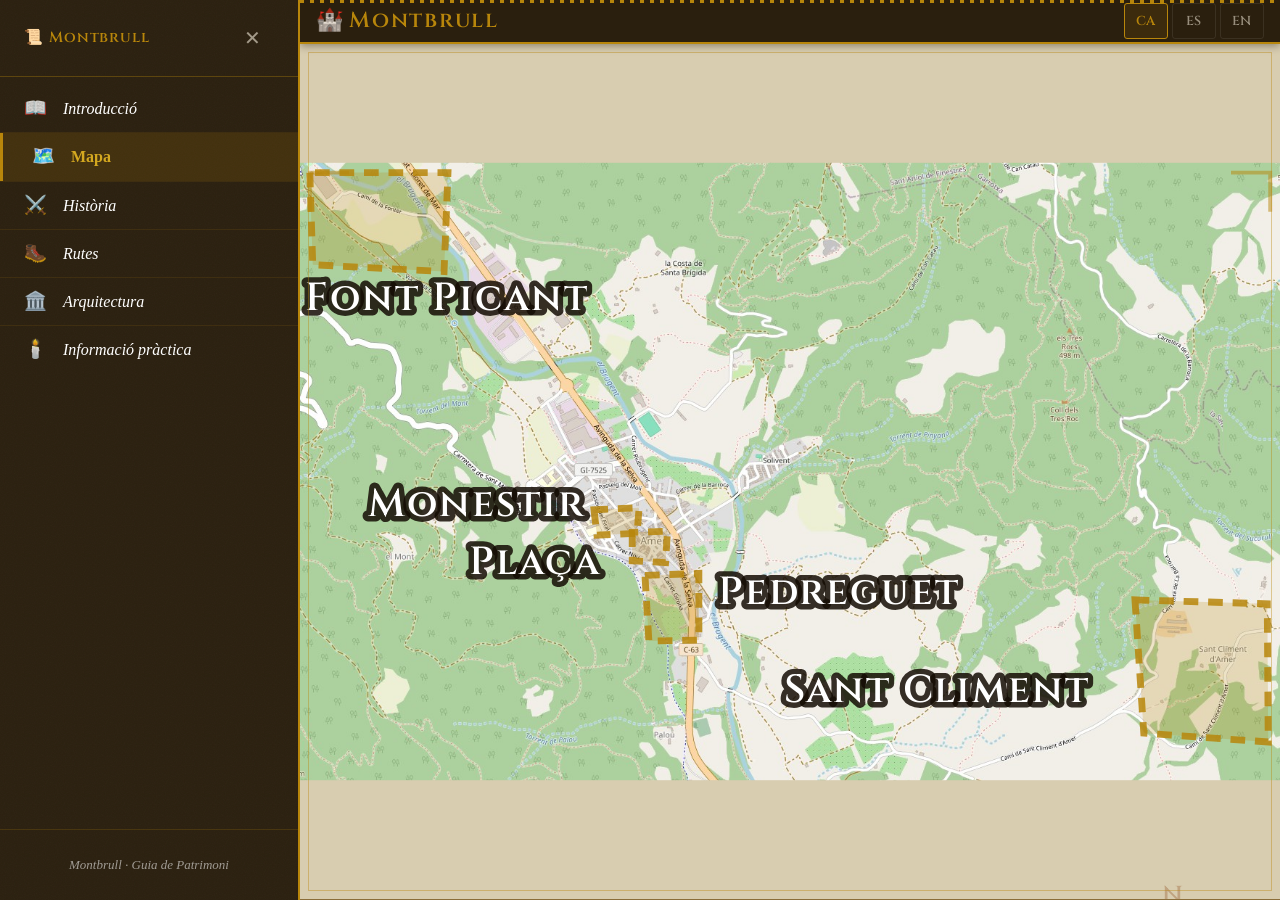
==== commit ce6a7adb: "primera versio funcional" ====
--- a/index.html
+++ b/index.html
@@ -132,7 +132,7 @@
                  aria-label="Mapa interactiu del poble de Montbrull">
 
             <svg id="mapa-poble"
-                 viewBox="0 0 100 100"
+                 viewBox="0 0 100 63"
                  preserveAspectRatio="xMidYMid meet"
                  role="img"
                  aria-label="Mapa de Montbrull amb quatre zones clicables"
--- a/estils.css
+++ b/estils.css
@@ -43,7 +43,12 @@
     --color-zona-moli:          rgba(15,  90, 60,  0.18);
     --color-zona-castell:       rgba(60,  40, 100, 0.18);
     --color-zona-vinyes:        rgba(80,  110, 20, 0.18);
-    --color-zona-hover:         rgba(184, 134, 11, 0.30);
+
+    /* --- Zones del mapa: groc per defecte, lila al hover --- */
+    --color-zona-defecte:       rgba(184, 134, 11, 0.22);   /* or vell translúcid */
+    --color-zona-defecte-vora:  rgba(184, 134, 11, 0.85);   /* contorn or vell */
+    --color-zona-hover:         rgba(157, 111, 209, 0.38);  /* lavanda translúcida */
+    --color-zona-hover-vora:    #9d6fd1;                    /* lavanda plena */
 
     /* --- Tipografia --- */
     --font-titol:    'Cinzel', 'Palatino Linotype', 'Book Antiqua', serif;
@@ -592,13 +597,13 @@
 .zona-clicable path,
 .zona-clicable polygon {
     /*
-       Sobre una fotografia cal un farciment molt lleu i un contorn
-       blanc translúcid: així la zona es distingeix sense tapar
-       el mapa que hi ha a sota.
+       Per defecte: farciment i contorn en or vell, prou visibles
+       sobre la fotografia però sense tapar-la. El contorn discontinu
+       manté la sensació d'esbós heràldic.
     */
-    fill:             rgba(255, 255, 255, 0.10);
-    stroke:           rgba(255, 255, 255, 0.75);
-    stroke-width:     0.6;
+    fill:             var(--color-zona-defecte);
+    stroke:           var(--color-zona-defecte-vora);
+    stroke-width:     0.7;
     stroke-dasharray: 1.5 1;
     transition:   fill var(--durada-animacio) ease,
                   stroke var(--durada-animacio) ease,
@@ -623,6 +628,7 @@
     stroke:       rgba(20, 12, 4, 0.85);
     stroke-width: 1.1px;
     stroke-linejoin: round;
+    transition:   fill var(--durada-animacio) ease;
 }
 
 .zona-clicable:hover path,
@@ -630,14 +636,14 @@
 .zona-clicable:focus-visible path,
 .zona-clicable:focus-visible polygon {
     fill:             var(--color-zona-hover);
-    stroke:           var(--color-accent-or-clar);
+    stroke:           var(--color-zona-hover-vora);
     stroke-width:     1;
     stroke-dasharray: none;   /* contorn continu en passar-hi per sobre */
 }
 
 .zona-clicable:hover text,
 .zona-clicable:focus-visible text {
-    fill: var(--color-accent-or-clar);
+    fill: var(--color-zona-hover-vora);   /* lavanda */
 }
 
 /*
@@ -1175,7 +1181,6 @@
     color:      var(--color-text);
     max-width:  100%;
     line-height: var(--alçada-linia);
-	white-space: pre-line;
 }
 
 /* Botó tornar a la fitxa */
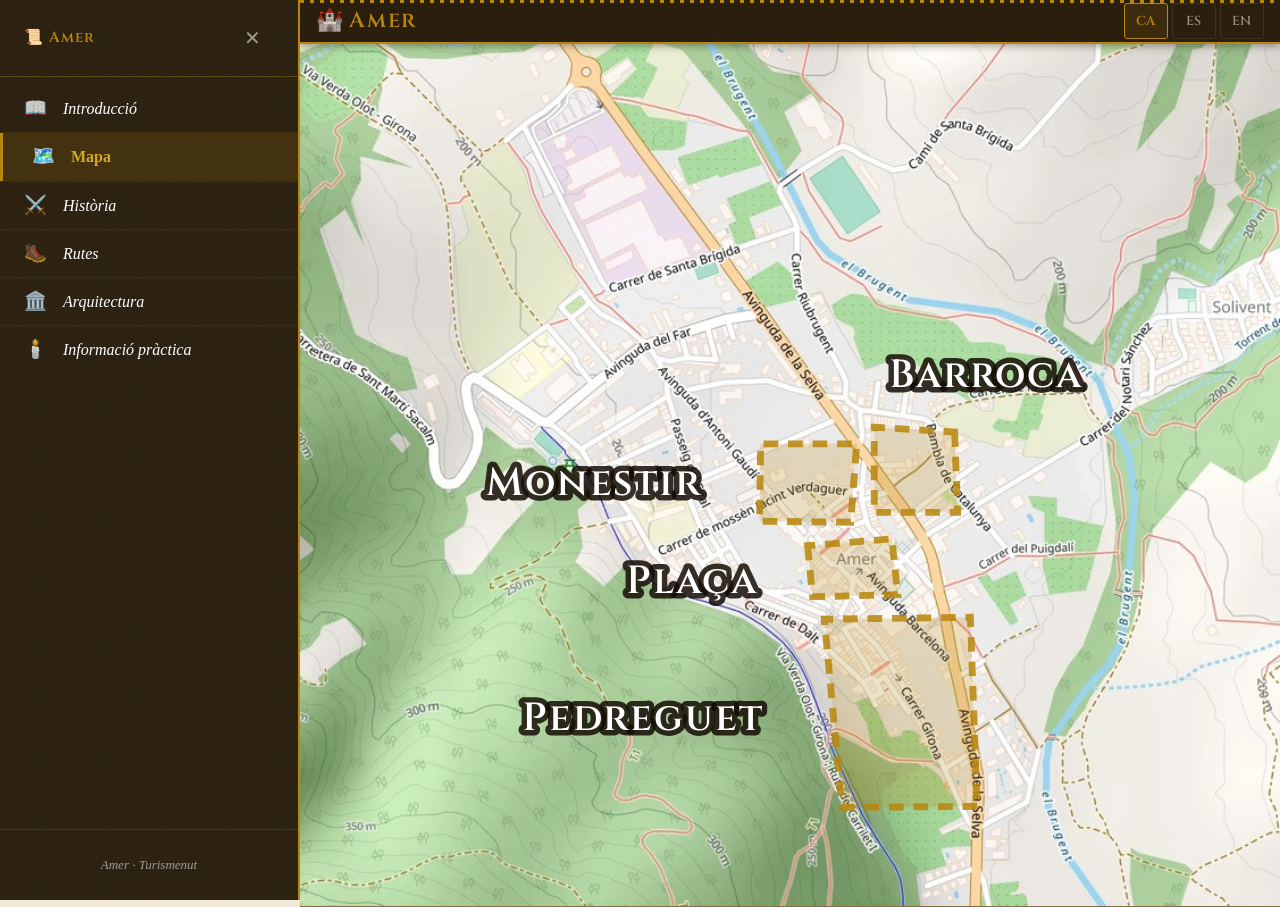
==== commit 6bc4b722: "VERSIO LAURA" ====
--- a/index.html
+++ b/index.html
@@ -3,10 +3,10 @@
 <head>
     <meta charset="UTF-8">
     <meta name="viewport" content="width=device-width, initial-scale=1">
-    <meta name="description" content="Descobreix Montbrull: mapa interactiu dels punts d'interès del poble.">
+    <meta name="description" content="Descobreix Amer: mapa interactiu dels punts d'interès del poble.">
     <meta name="theme-color" content="#2a1f0e">
 
-    <title>Montbrull — Guia de Punts d'Interès</title>
+    <title>Amer — Guia de Punts d'Interès</title>
 
     <!-- Favicon inline (emogi de castell, funciona a Chrome/Firefox) -->
     <link rel="icon" href="data:image/svg+xml,<svg xmlns='http://www.w3.org/2000/svg' viewBox='0 0 100 100'><text y='.9em' font-size='90'>🏰</text></svg>">
@@ -26,7 +26,7 @@
 
         <!-- Capçalera del drawer -->
         <div id="capçalera-menu">
-            <span class="titol-menu">Montbrull</span>
+            <span class="titol-menu">Amer</span>
             <button id="boto-tancar-menu"
                     aria-label="Tancar menú">✕</button>
         </div>
@@ -78,7 +78,7 @@
         </ul>
 
         <!-- Peu del drawer -->
-        <p id="peu-menu">Montbrull · Guia de Patrimoni</p>
+        <p id="peu-menu">Amer · Turismenut</p>
 
     </nav><!-- /menu-lateral -->
 
@@ -103,7 +103,7 @@
                     aria-expanded="false">☰</button>
 
             <!-- El JS omple aquest text des de UI['titol-app'] -->
-            <h1 id="titol-poble">Montbrull</h1>
+            <h1 id="titol-poble">Amer</h1>
 
             <div id="selector-idioma"
                  role="group"
@@ -129,20 +129,20 @@
              viewBox="0 0 100 63.14": x de 0 a 100, y de 0 a 63.14.
              ======================================================== -->
            <section id="seccio-mapa"
-                 aria-label="Mapa interactiu del poble de Montbrull">
+                 aria-label="Mapa interactiu del poble d'Amer">
 
             <svg id="mapa-poble"
-                 viewBox="0 0 100 63"
+                 viewBox="0 0 100 88"
                  preserveAspectRatio="xMidYMid meet"
                  role="img"
-                 aria-label="Mapa de Montbrull amb quatre zones clicables"
+                 aria-label="Mapa d'Amer amb quatre zones clicables"
                  xmlns="http://www.w3.org/2000/svg">
 
-                <title>Mapa de Montbrull</title>
+                <title>Mapa</title>
                 <desc>
-                    Mapa esquemàtic del poble de Montbrull amb quatre zones
-                    d'interès: Centre Històric, Barri del Molí, Zona del
-                    Castell i Zona de les Vinyes.
+                    Mapa esquemàtic del poble de Amer amb quatre zones
+                    d'interès: Centre de la Vila, Barri del Pedreguet, Zona del
+                    Monestir i Carrer de la Barroca.
                 </desc>
 
                 <!-- ================================================
@@ -170,7 +170,7 @@
                      ================================================ -->
                 <image href="imatges/mapa-poble.jpg"
                        x="0" y="0"
-                       width="100" height="63"
+                       width="100" height="88"
                        preserveAspectRatio="xMidYMid slice"/>
 
 
@@ -192,8 +192,8 @@
                    tabindex="0"
                    role="button"
                    aria-label="Explorar Plaça Vila">
-					<path d="M33.9,37.7 L33.9,40.6 L37.3,40.8 L37.5,37.6 Z"/>
-                    <text x="24" y="42" class="etiqueta-zona">Plaça</text>
+					<path d="M51.8,51.2 L52.3,56.4 L61,56.2 L60.4,50.5 Z"/>
+                    <text x="40" y="56" class="etiqueta-zona">Plaça</text>
                 </g>
 
                 <!-- Zona 2: PLAÇA MONESTIR -->
@@ -202,8 +202,8 @@
                    tabindex="0"
                    role="button"
                    aria-label="Explorar Plaça Monestir">
-                    <path d="M30,35.4 L30.3,38 L34.4,37.8 L34.6,35.2 Z"/>
-                    <text x="18" y="36" class="etiqueta-zona">Monestir</text>
+                    <path d="M56.2,48.8 L46.9,48.7 L47,40.8 L56.8,40.8 Z"/>
+                    <text x="30" y="46" class="etiqueta-zona">Monestir</text>
                 </g>
 
                 <!-- Zona 3: BARRI DEL PEDREGUET-->
@@ -212,63 +212,23 @@
                    tabindex="0"
                    role="button"
                    aria-label="Explorar Barri del Pedreguet">
-                    <path d="M35.2,42.1 L40.7,41.9 L40.7,48.7 L35.6,48.8 Z"/>
-                    <text x="55" y="45" class="etiqueta-zona">Pedreguet</text>
-                </g>
-
-                <!-- Zona 4: SANT CLIMENT -->
-                <g class="zona-clicable"
-                   data-id-zona="zona-santcliment"
-                   tabindex="0"
-                   role="button"
-                   aria-label="Explorar Sant Climent">
-                    <path d="M85.2,44.6 L86.1,58.2 L98.8,59.1 L98.7,45 Z"/>
-                    <text x="65" y="55" class="etiqueta-zona">Sant Climent</text>
+                    <path d="M69.1,77.8 L55.3,77.9 L53.5,58.7 L68.4,58.5 Z"/>
+                    <text x="35" y="70" class="etiqueta-zona">Pedreguet</text>
+                </g>
+
+                <!-- Zona 4: CARRER DE LA BARROCA -->
+                <g class="zona-clicable"
+                   data-id-zona="zona-barroca"
+                   tabindex="0"
+                   role="button"
+                   aria-label="Explorar Carrer de la Barroca">
+                    <path d="M66.8,39.6 L67.1,47.8 L58.6,47.8 L58.6,39.1 Z"/>
+                    <text x="70" y="35" class="etiqueta-zona">Barroca</text>
                 </g>
 				
-		      <!-- Zona : FONTPICANT-->
-                <g class="zona-clicable"
-                   data-id-zona="zona-fontpicant"
-                   tabindex="0"
-                   role="button"
-                   aria-label="Explorar Font Picant">
-                    <path d="M1,1 L1.3,10.4 L14.7,11.1 L15.1,1 Z"/>
-                    <text x="15" y="15" class="etiqueta-zona">Font Picant</text>
-                </g>
-
-                <!-- ================================================
-                     DECORACIÓ: Rosa dels vents / ornament cartogràfic
-                     (cantó inferior dret, fora de les zones)
-                     ================================================ -->
-                <g transform="translate(89, 82)" opacity="0.30">
-                    <!-- Punts cardinals -->
-                    <polygon points="0,-5 1,-1.5 -1,-1.5" fill="#8b4513"/><!-- N -->
-                    <polygon points="0,5 1,1.5 -1,1.5"  fill="#8b6e3a"/><!-- S -->
-                    <polygon points="-5,0 -1.5,1 -1.5,-1" fill="#8b6e3a"/><!-- O -->
-                    <polygon points="5,0 1.5,1 1.5,-1"  fill="#8b6e3a"/><!-- E -->
-                    <!-- Cercle central -->
-                    <circle cx="0" cy="0" r="1.2"
-                            fill="none" stroke="#8b4513" stroke-width="0.3"/>
-                    <!-- N -->
-                    <text x="0" y="-6.5"
-                          text-anchor="middle"
-                          font-family="'Cinzel', serif"
-                          font-size="2.5"
-                          font-weight="600"
-                          fill="#8b4513">N</text>
-                </g>
-
-                <!-- Ornament de marc: cantoneres -->
-                <g stroke="#b8860b" stroke-width="0.4" fill="none" opacity="0.5">
-                    <!-- Cantonera superior esquerra -->
-                    <path d="M 1,5 L 1,1 L 5,1"/>
-                    <!-- Cantonera superior dreta -->
-                    <path d="M 95,1 L 99,1 L 99,5"/>
-                    <!-- Cantonera inferior esquerra -->
-                    <path d="M 1,95 L 1,99 L 5,99"/>
-                    <!-- Cantonera inferior dreta -->
-                    <path d="M 95,99 L 99,99 L 99,95"/>
-                </g>
+
+                <!-- NOTA: s'ha retirat la rosa dels vents decorativa
+                     per deixar el mapa net, sense ornaments. -->
 
             </svg><!-- /mapa-poble -->
 
--- a/estils.css
+++ b/estils.css
@@ -571,20 +571,20 @@
     border-bottom: 1px solid var(--color-vora-forta);
 }
 
-/* Marc decoratiu al voltant del mapa */
-#seccio-mapa::before {
-    content:  '';
-    position: absolute;
-    inset:    var(--espai-petit);
-    border:   1px solid var(--color-accent-or);
-    pointer-events: none;
-    z-index:  var(--z-marcadors);
-    opacity:  0.4;
-}
+/* NOTA: s'ha retirat el marc decoratiu (#seccio-mapa::before)
+   per deixar el mapa a sang, sense recuadre al voltant. */
 
 #mapa-poble {
     width:   100%;
-    height:  100%;
+    /*
+       height:auto fa que el SVG ocupi l'alçada que li correspon per
+       la proporció del seu viewBox, i que quedi ancorat a dalt de la
+       secció (que segueix sent flexible amb flex:1). Així evitem que
+       el navegador el centri verticalment i deixi buit a sobre en
+       pantalles altes. Si sobra espai a sota, el fons terrós de
+       #seccio-mapa el cobreix.
+    */
+    height:  auto;
     display: block;
 }
 
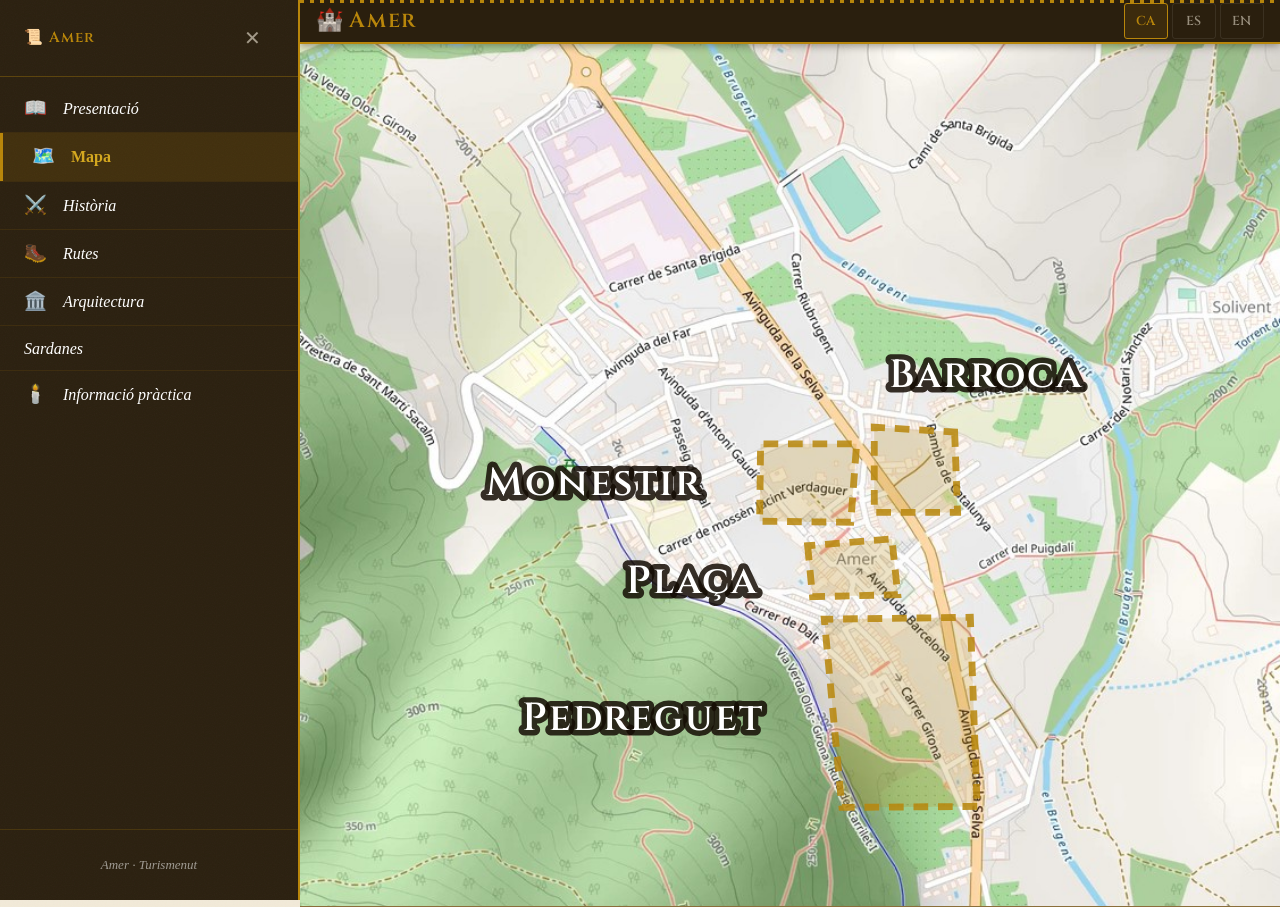
==== commit f2564628: "Versio_PuntsPOsats" ====
--- a/index.html
+++ b/index.html
@@ -66,6 +66,13 @@
                         aria-controls="seccio-contingut"
                         aria-expanded="false">
                     Arquitectura
+                </button>
+            </li>
+			 <li>
+                <button data-seccio="sardana"
+                        aria-controls="seccio-contingut"
+                        aria-expanded="false">
+                    Sardanes
                 </button>
             </li>
             <li>
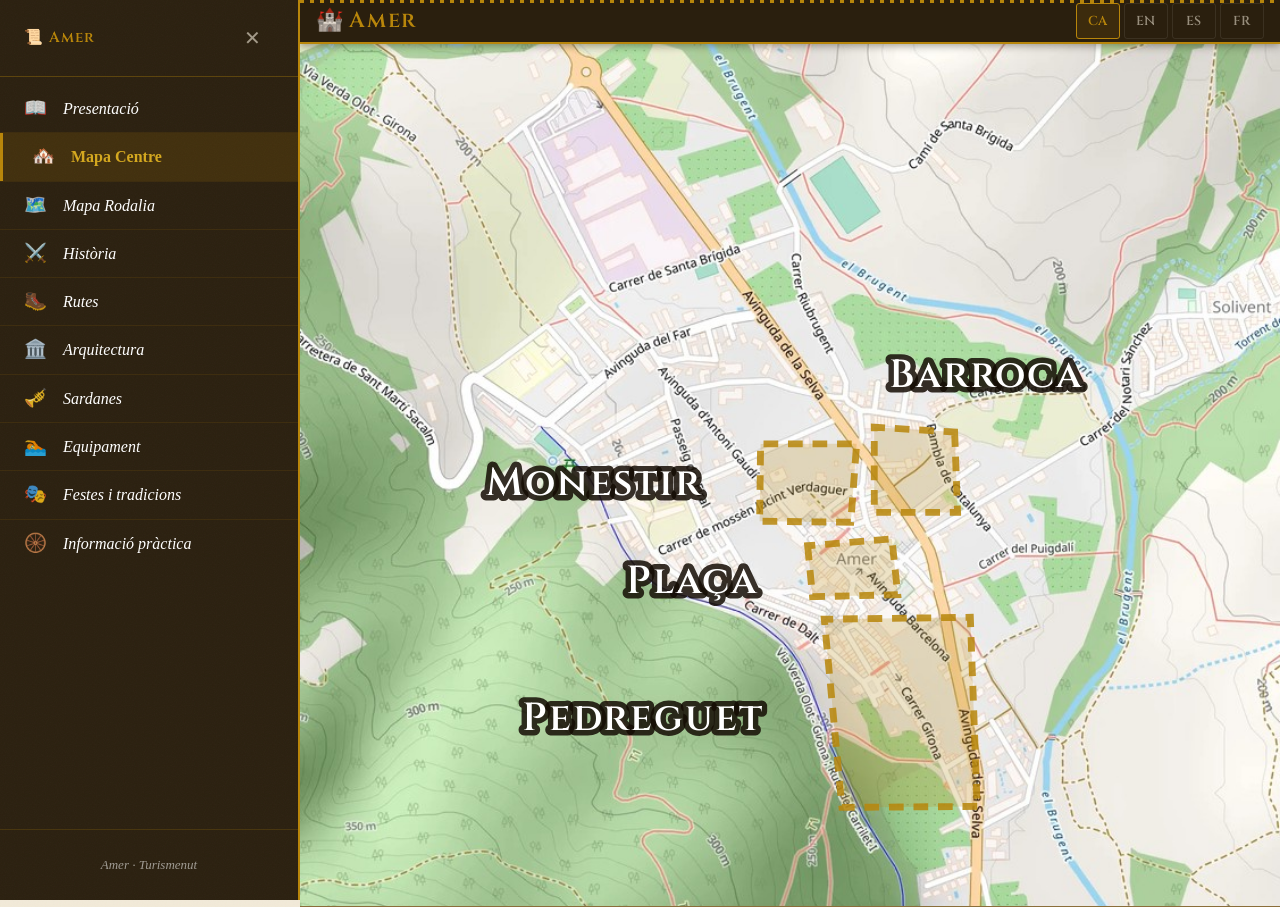
==== commit f4bebcec: "Versio8 Amb Frances idioma arreglat tots els menus" ====
--- a/index.html
+++ b/index.html
@@ -44,7 +44,13 @@
                 <button data-seccio="mapa"
                         aria-controls="seccio-mapa"
                         aria-current="true">
-                    Mapa
+                    Mapa Centre
+                </button>
+            </li>
+            <li>
+                <button data-seccio="mapa-rodalia"
+                        aria-controls="seccio-mapa">
+                    Mapa Rodalia
                 </button>
             </li>
             <li>
@@ -73,6 +79,20 @@
                         aria-controls="seccio-contingut"
                         aria-expanded="false">
                     Sardanes
+                </button>
+            </li>
+            <li>
+                <button data-seccio="equipament"
+                        aria-controls="seccio-contingut"
+                        aria-expanded="false">
+                    Equipament
+                </button>
+            </li>
+            <li>
+                <button data-seccio="festes-tradicions"
+                        aria-controls="seccio-contingut"
+                        aria-expanded="false">
+                    Festes i tradicions
                 </button>
             </li>
             <li>
@@ -118,12 +138,15 @@
                 <button data-idioma="ca"
                         aria-pressed="true"
                         aria-label="Català">CA</button>
+                <button data-idioma="en"
+                        aria-pressed="false"
+                        aria-label="English">EN</button>
                 <button data-idioma="es"
                         aria-pressed="false"
                         aria-label="Castellà">ES</button>
-                <button data-idioma="en"
+                <button data-idioma="fr"
                         aria-pressed="false"
-                        aria-label="English">EN</button>
+                        aria-label="Français">FR</button>
             </div>
 
         </header><!-- /capçalera-principal -->
@@ -269,6 +292,7 @@
             <p lang="ca">⚠️ Aquesta aplicació requereix JavaScript per funcionar.</p>
             <p lang="es">⚠️ Esta aplicación requiere JavaScript para funcionar.</p>
             <p lang="en">⚠️ This application requires JavaScript to work.</p>
+            <p lang="fr">⚠️ Cette application nécessite JavaScript pour fonctionner.</p>
         </div>
     </noscript>
 
--- a/estils.css
+++ b/estils.css
@@ -833,15 +833,20 @@
     user-select:    none;
 }
 
-/* Hover i focus: creix lleugerament i el cercle s'omple d'or */
+/* Hover, focus i estat SELECCIONAT: creix lleugerament i el cercle
+   s'omple d'or. La classe .seleccionat s'aplica per JS quan l'usuari
+   fa el 1r clic al marcador (vegeu seleccionarPunt() a funcions.js);
+   així el ressaltat persisteix encara que el cursor no hi sigui. */
 .marcador-punt:hover,
-.marcador-punt:focus-visible {
+.marcador-punt:focus-visible,
+.marcador-punt.seleccionat {
     transform: scale(1.18) translateY(-0.6px);
     filter:    drop-shadow(0 0.8px 1.6px var(--color-ombra-forta));
 }
 
 .marcador-punt:hover .cercle-marcador,
-.marcador-punt:focus-visible .cercle-marcador {
+.marcador-punt:focus-visible .cercle-marcador,
+.marcador-punt.seleccionat .cercle-marcador {
     fill:    var(--color-accent-or);
     stroke:  var(--color-accent);
     opacity: 1;
@@ -952,11 +957,23 @@
 }
 
 .targeta-punt:hover,
-.targeta-punt:focus-visible {
+.targeta-punt:focus-visible,
+.targeta-punt.seleccionada {
     border-color:     var(--color-accent);
     border-left-color: var(--color-accent);
     box-shadow:       0 3px 12px var(--color-ombra);
     transform:        translateX(2px);
+}
+
+/* Estat SELECCIONADA: quan l'usuari clica un marcador del mapa, la
+   targeta corresponent puja al primer lloc de la llista i queda
+   ressaltada amb l'accent daurat, igual que el marcador. Reforcem
+   la vora esquerra amb el groc-or perquè es distingeixi clarament
+   del hover accidental d'una altra targeta. */
+.targeta-punt.seleccionada {
+    border-left-color: var(--color-accent-or);
+    border-left-width: 5px;
+    background-color:  var(--color-fons-selecio, #fff8e1);
 }
 
 .targeta-punt .miniatura {
@@ -1088,7 +1105,21 @@
     pointer-events: none;
 }
 
-/* Detalls del PI: nom, any, estil, estrelles */
+/* ------------------------------------------------------------
+   Capçalera de la fitxa: botó tornar + nom del PI.
+   Mateix patró visual que #capçalera-zona (zona.html).
+   ------------------------------------------------------------ */
+#capçalera-punt {
+    display:          flex;
+    align-items:      center;
+    gap:              var(--espai-mitja);
+    padding:          var(--espai-mitja);
+    background-color: var(--color-fons-fosc);
+    border-bottom:    1px solid var(--color-vora-forta);
+    min-height:       var(--mida-touch);
+}
+
+/* Detalls del PI: any, estil, estrelles (el nom ja no hi és) */
 #detalls-punt {
     padding:          var(--espai-gran) var(--espai-mitja) var(--espai-mitja);
     background-color: var(--color-superficie);
@@ -1097,10 +1128,12 @@
 }
 
 #nom-punt {
-    font-size:    var(--mida-titol);
-    color:        var(--color-accent);
-    margin-bottom: var(--espai-mitja);
-    line-height:  1.15;
+    font-size:  var(--mida-text-gran);
+    color:      var(--color-accent);
+    flex:       1;
+    font-style: italic;
+    line-height: 1.15;
+    margin:     0;
 }
 
 /* Taula de metadades (any, estil, zona) */
@@ -1183,37 +1216,9 @@
     line-height: var(--alçada-linia);
 }
 
-/* Botó tornar a la fitxa */
-#boto-tornar {
-    composes: boto-tornar;   /* herència semàntica via JS que afegirà classe */
-    display:        flex;
-    align-items:    center;
-    gap:            var(--espai-xs);
-    margin:         var(--espai-gran) var(--espai-mitja);
-    min-height:     var(--mida-touch);
-    padding:        0 var(--espai-gran);
-    font-family:    var(--font-titol);
-    font-size:      var(--mida-text-mitja);
-    font-weight:    600;
-    letter-spacing: 0.05em;
-    color:          var(--color-text-suau);
-    border:         1px solid var(--color-vora-forta);
-    border-radius:  var(--radi-petit);
-    background-color: var(--color-superficie);
-    align-self:     flex-start;
-    transition:     all var(--durada-animacio) ease;
-}
-
-#boto-tornar::before {
-    content: '◂ ';
-}
-
-#boto-tornar:hover,
-#boto-tornar:focus-visible {
-    color:            var(--color-accent);
-    border-color:     var(--color-accent);
-    background-color: rgba(139, 46, 10, 0.06);
-}
+/* Nota: El botó #boto-tornar de la fitxa ara viu dins #capçalera-punt
+   i hereta l'estil compartit de la classe .boto-tornar (secció 11).
+   Cap regla específica addicional és necessària aquí. */
 
 
 /* ============================================================
@@ -1273,7 +1278,8 @@
         position:  sticky;
         top:       0;
         height:    100dvh;
-        transform: none !important;   /* mai amagat en tauleta */
+        transform: none;              /* visible per defecte */
+        transition: transform var(--durada-animacio) ease;
     }
 
     /* La coberta no té sentit en tauleta */
@@ -1306,6 +1312,24 @@
     #contingut-principal {
         grid-column: 2;
         grid-row:    2;
+    }
+
+    /* ─────────────────────────────────────────────────────────
+       Menú amagat manualment (classe .menu-amagat al <body>)
+       En tauleta/escriptori l'usuari pot amagar el menú amb la
+       X i tornar-lo a mostrar amb el botó hamburguesa (☰).
+       ───────────────────────────────────────────────────────── */
+    body.menu-amagat {
+        grid-template-columns: 0 1fr;  /* col·lapsa la columna del menú */
+    }
+
+    body.menu-amagat #menu-lateral {
+        transform: translateX(-100%);
+        pointer-events: none;          /* no interactiu mentre és fora */
+    }
+
+    body.menu-amagat #boto-menu {
+        display: inline-flex;          /* torna a mostrar l'hamburguesa */
     }
 
     /* Mapa de zona: aspecte fix per aprofitar l'espai */
@@ -1324,7 +1348,10 @@
         margin: 0 auto;
     }
 
-    /* Fitxa PI: layout horitzontal */
+    /* Fitxa PI: layout horitzontal
+       Fila superior sencera: capçalera (botó + nom).
+       Columna esquerra: imatge (ocupa les dues files restants).
+       Columna dreta: metadades a dalt, descripció ocupant l'espai. */
     #fitxa-punt-interes {
         display: grid;
         grid-template-columns: 1fr 1fr;
@@ -1332,27 +1359,26 @@
         min-height: calc(100dvh - var(--mida-touch));
     }
 
+    #capçalera-punt {
+        grid-column: 1 / -1;
+        grid-row:    1;
+    }
+
     #contenidor-imatge {
         grid-column:  1;
-        grid-row:     1 / 4;
+        grid-row:     2 / 4;
         aspect-ratio: auto;
         height:       100%;
     }
 
     #detalls-punt {
         grid-column: 2;
-        grid-row:    1;
+        grid-row:    2;
     }
 
     #descripcio-punt {
         grid-column: 2;
-        grid-row:    2;
-    }
-
-    #boto-tornar {
-        grid-column: 2;
         grid-row:    3;
-        align-self:  end;
     }
 }
 
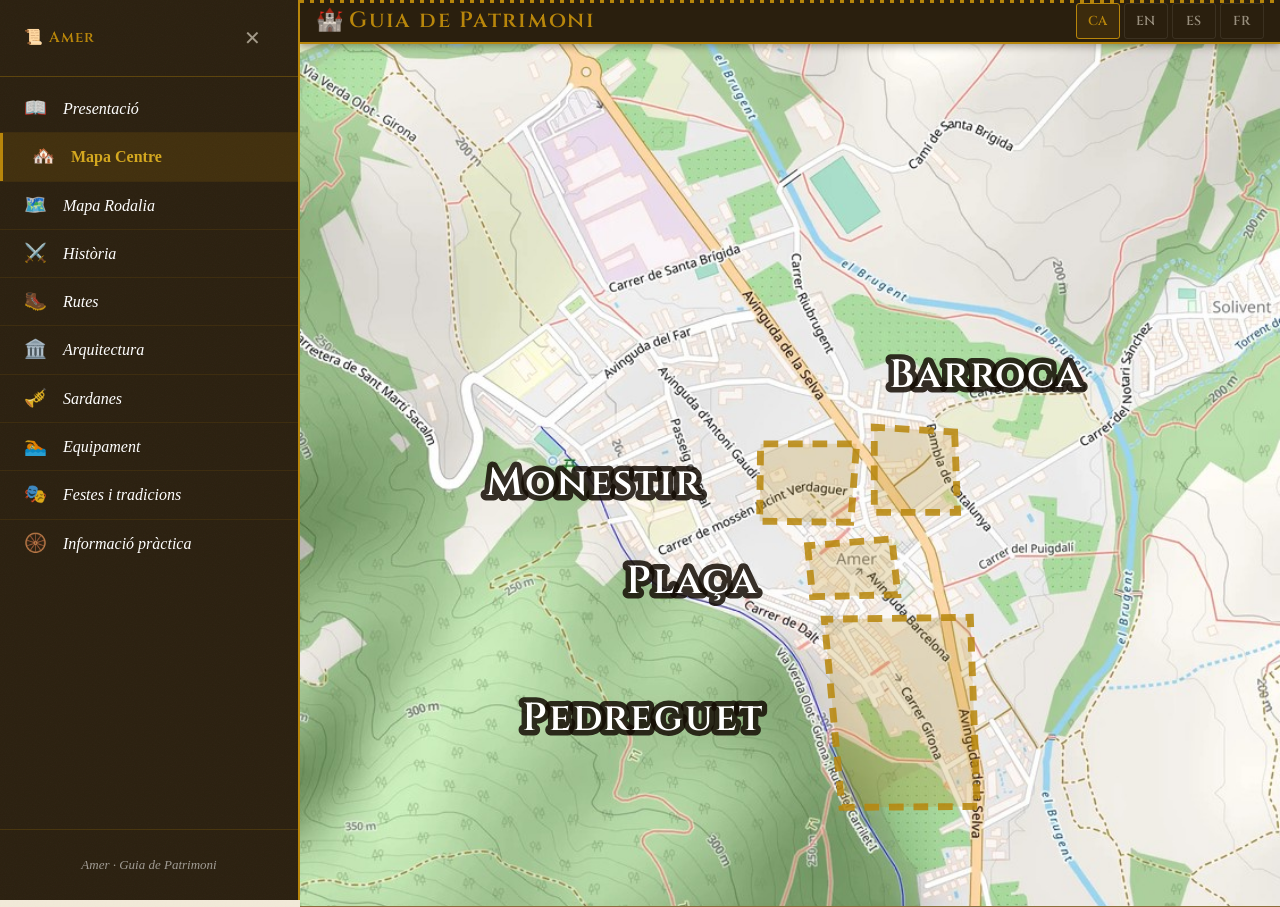
==== commit 0a8cd3af: "textoscorregits" ====
--- a/index.html
+++ b/index.html
@@ -105,7 +105,7 @@
         </ul>
 
         <!-- Peu del drawer -->
-        <p id="peu-menu">Amer · Turismenut</p>
+        <p id="peu-menu">Amer · Guia de Patrimoni</p>
 
     </nav><!-- /menu-lateral -->
 
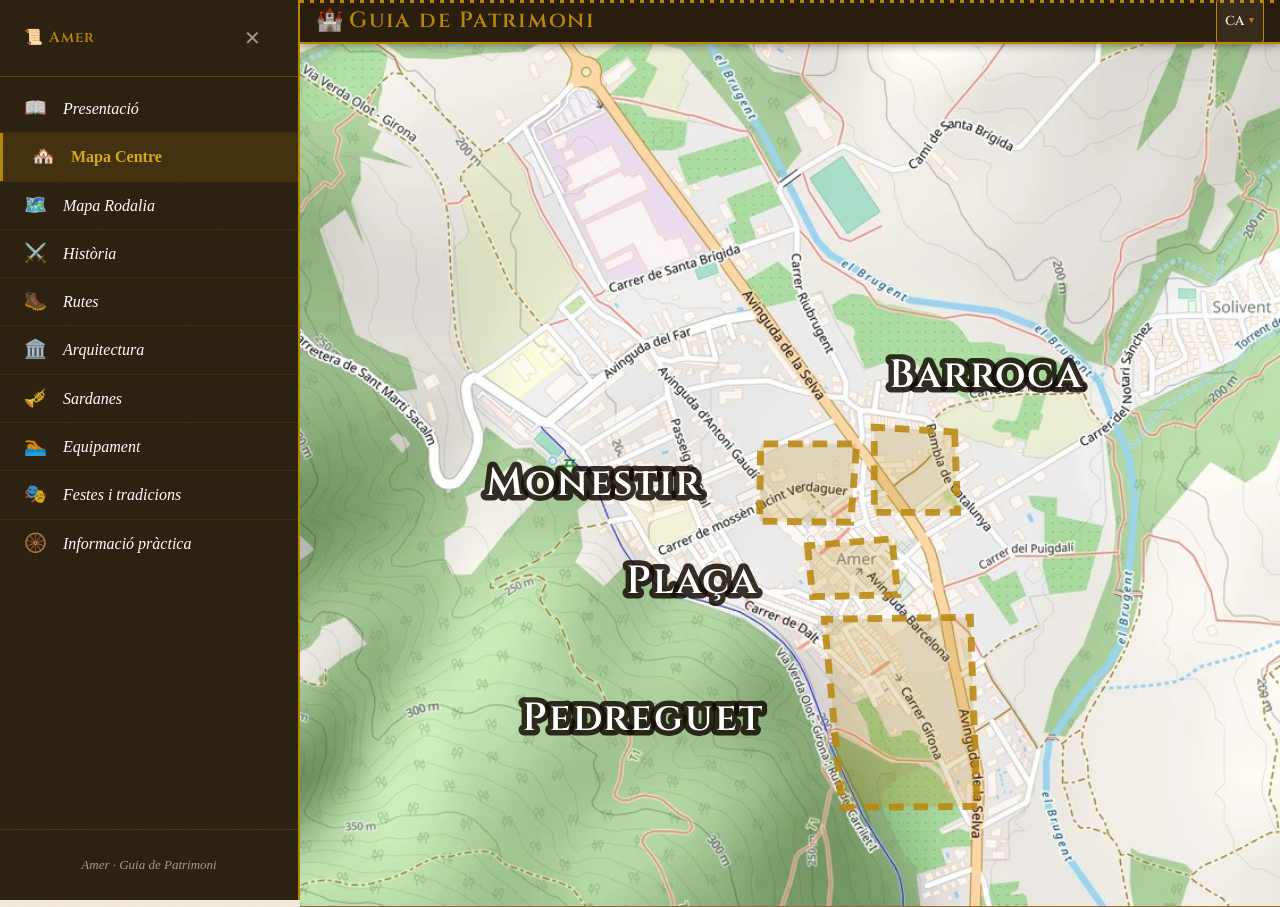
==== commit 122126c4: "final?" ====
--- a/index.html
+++ b/index.html
@@ -132,21 +132,35 @@
             <!-- El JS omple aquest text des de UI['titol-app'] -->
             <h1 id="titol-poble">Amer</h1>
 
-            <div id="selector-idioma"
-                 role="group"
-                 aria-label="Selecció d'idioma">
-                <button data-idioma="ca"
-                        aria-pressed="true"
-                        aria-label="Català">CA</button>
-                <button data-idioma="en"
-                        aria-pressed="false"
-                        aria-label="English">EN</button>
-                <button data-idioma="es"
-                        aria-pressed="false"
-                        aria-label="Castellà">ES</button>
-                <button data-idioma="fr"
-                        aria-pressed="false"
-                        aria-label="Français">FR</button>
+            <!--
+                Desplegable d'idioma personalitzat.
+                · Botó disparador (mostra el codi de l'idioma actiu, ex: "CA ▾").
+                · Llista <ul role="listbox"> amb els 4 idiomes; s'obre en clicar
+                  el botó o amb la tecla Enter/Espai/Fletxa avall.
+                L'estat el gestiona sincronitzarBotonsIdioma() a funcions.js.
+                Els textos de les opcions els tradueix actualitzarTextosDinamics().
+            -->
+            <div id="selector-idioma" class="desplegable-idioma">
+                <button type="button"
+                        id="selector-idioma-disparador"
+                        class="desplegable-idioma__disparador"
+                        aria-haspopup="listbox"
+                        aria-expanded="false"
+                        aria-controls="selector-idioma-llista"
+                        aria-label="Selecció d'idioma">
+                    <span class="desplegable-idioma__codi">CA</span>
+                    <span class="desplegable-idioma__fletxa" aria-hidden="true">▾</span>
+                </button>
+                <ul id="selector-idioma-llista"
+                    class="desplegable-idioma__llista"
+                    role="listbox"
+                    aria-label="Idiomes disponibles"
+                    hidden>
+                    <li role="option" data-idioma="ca" aria-selected="true"  tabindex="-1">Català</li>
+                    <li role="option" data-idioma="en" aria-selected="false" tabindex="-1">English</li>
+                    <li role="option" data-idioma="es" aria-selected="false" tabindex="-1">Castellano</li>
+                    <li role="option" data-idioma="fr" aria-selected="false" tabindex="-1">Français</li>
+                </ul>
             </div>
 
         </header><!-- /capçalera-principal -->
--- a/estils.css
+++ b/estils.css
@@ -323,42 +323,132 @@
 
 
 /* ============================================================
-   6. COMPONENT: SELECTOR D'IDIOMA
-   ============================================================ */
-
-#selector-idioma {
-    display:   flex;
-    gap:       var(--espai-xs);
+   6. COMPONENT: SELECTOR D'IDIOMA (desplegable personalitzat)
+   ------------------------------------------------------------
+   Estructura BEM:
+     .desplegable-idioma              → contenidor (relatiu per a la llista)
+     .desplegable-idioma__disparador  → botó que mostra el codi actiu (CA ▾)
+     .desplegable-idioma__codi        → text del codi (CA / EN / ES / FR)
+     .desplegable-idioma__fletxa      → chevron ▾ que gira quan s'obre
+     .desplegable-idioma__llista      → <ul role="listbox">, amagada per defecte
+
+   L'obertura/tancament s'anima via l'atribut `[hidden]` i les
+   classes `.esta-obert` que gestiona el JS.
+   ============================================================ */
+
+.desplegable-idioma {
+    position:    relative;
     flex-shrink: 0;
 }
 
-#selector-idioma button {
-    min-width:      var(--mida-touch);
-    min-height:     calc(var(--mida-touch) - 8px);
-    padding:        0 var(--espai-petit);
+/* --- Botó disparador --- */
+.desplegable-idioma__disparador {
+    display:     inline-flex;
+    align-items: center;
+    gap:         var(--espai-xs);
+
+    min-height:  var(--mida-touch);
+    padding:     0 var(--espai-petit);
+
     font-family:    var(--font-titol);
     font-size:      var(--mida-text-petit);
     font-weight:    600;
     letter-spacing: 0.06em;
-    color:          var(--color-text-invertit);
-    border:         1px solid rgba(255, 255, 255, 0.15);
-    border-radius:  var(--radi-petit);
-    opacity:        0.55;
-    transition:     opacity var(--durada-animacio) ease,
-                    border-color var(--durada-animacio) ease,
-                    color var(--durada-animacio) ease;
-}
-
-#selector-idioma button:hover {
-    opacity: 0.85;
-    border-color: rgba(255, 255, 255, 0.35);
-}
-
-#selector-idioma button[aria-pressed="true"] {
-    opacity:         1;
-    color:           var(--color-accent-or);
-    border-color:    var(--color-accent-or);
-    background-color: rgba(184, 134, 11, 0.12);
+
+    color:            var(--color-text-invertit);
+    background-color: rgba(255, 255, 255, 0.06);
+    border:           1px solid var(--color-accent-or);
+    border-radius:    var(--radi-petit);
+
+    cursor:     pointer;
+    transition: background-color var(--durada-animacio) ease,
+                border-color     var(--durada-animacio) ease;
+}
+
+.desplegable-idioma__disparador:hover {
+    background-color: rgba(255, 255, 255, 0.12);
+}
+
+.desplegable-idioma__disparador:focus-visible {
+    outline:        2px solid var(--color-accent-or);
+    outline-offset: 2px;
+}
+
+/* Chevron: gira 180° quan el desplegable està obert */
+.desplegable-idioma__fletxa {
+    display:     inline-block;
+    font-size:   0.7em;
+    line-height: 1;
+    color:       var(--color-accent-or);
+    transition:  transform var(--durada-animacio) ease;
+}
+
+.desplegable-idioma__disparador[aria-expanded="true"] .desplegable-idioma__fletxa {
+    transform: rotate(180deg);
+}
+
+/* --- Llista d'opcions --- */
+.desplegable-idioma__llista {
+    position: absolute;
+    top:      calc(100% + var(--espai-xs));
+    right:    0;                       /* Alineat a la dreta perquè no surti en mòbil */
+    z-index:  var(--z-menu);
+
+    min-width: 8.5rem;
+    margin:  0;
+    padding: var(--espai-xs) 0;
+    list-style: none;
+
+    background-color: var(--color-fons);
+    border:           1px solid var(--color-vora);
+    border-radius:    var(--radi-petit);
+    box-shadow:       0 6px 18px var(--color-ombra-forta);
+
+    /* Animació d'entrada: es dispara quan s'elimina l'atribut [hidden] */
+    animation: desplegable-idioma-entrada var(--durada-animacio) ease-out;
+}
+
+.desplegable-idioma__llista[hidden] {
+    display: none;
+}
+
+@keyframes desplegable-idioma-entrada {
+    from {
+        opacity:   0;
+        transform: translateY(-4px);
+    }
+    to {
+        opacity:   1;
+        transform: translateY(0);
+    }
+}
+
+/* --- Opcions --- */
+.desplegable-idioma__llista [role="option"] {
+    padding:        var(--espai-petit) var(--espai-mitja);
+    min-height:     var(--mida-touch);
+    display:        flex;
+    align-items:    center;
+
+    font-family:    var(--font-cos);
+    font-size:      var(--mida-text-petit);
+    color:          var(--color-text);
+
+    cursor:     pointer;
+    transition: background-color var(--durada-animacio) ease,
+                color            var(--durada-animacio) ease;
+}
+
+.desplegable-idioma__llista [role="option"]:hover,
+.desplegable-idioma__llista [role="option"]:focus-visible {
+    background-color: var(--color-accent-or-clar);
+    outline:          none;
+}
+
+/* Opció actualment seleccionada: marcada amb color daurat i pes fort */
+.desplegable-idioma__llista [role="option"][aria-selected="true"] {
+    color:       var(--color-accent-or);
+    font-weight: 700;
 }
 
 
